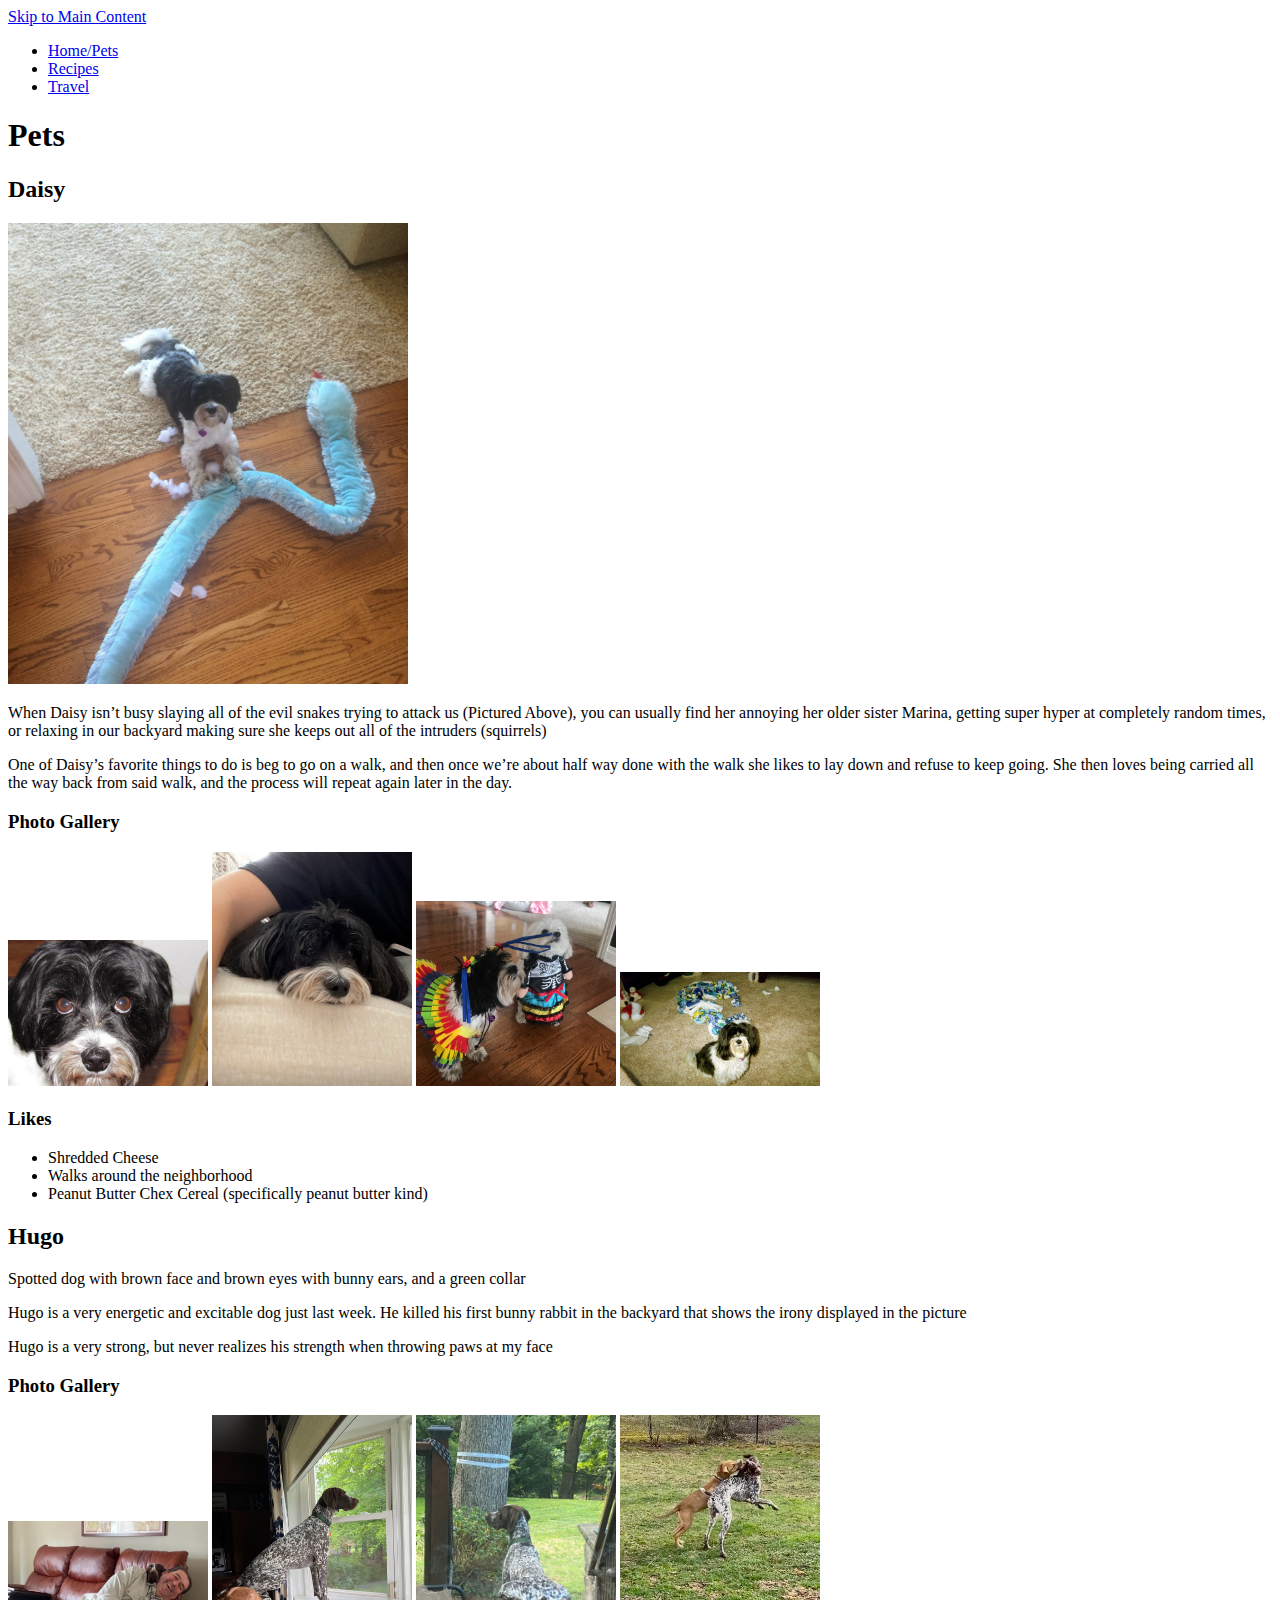
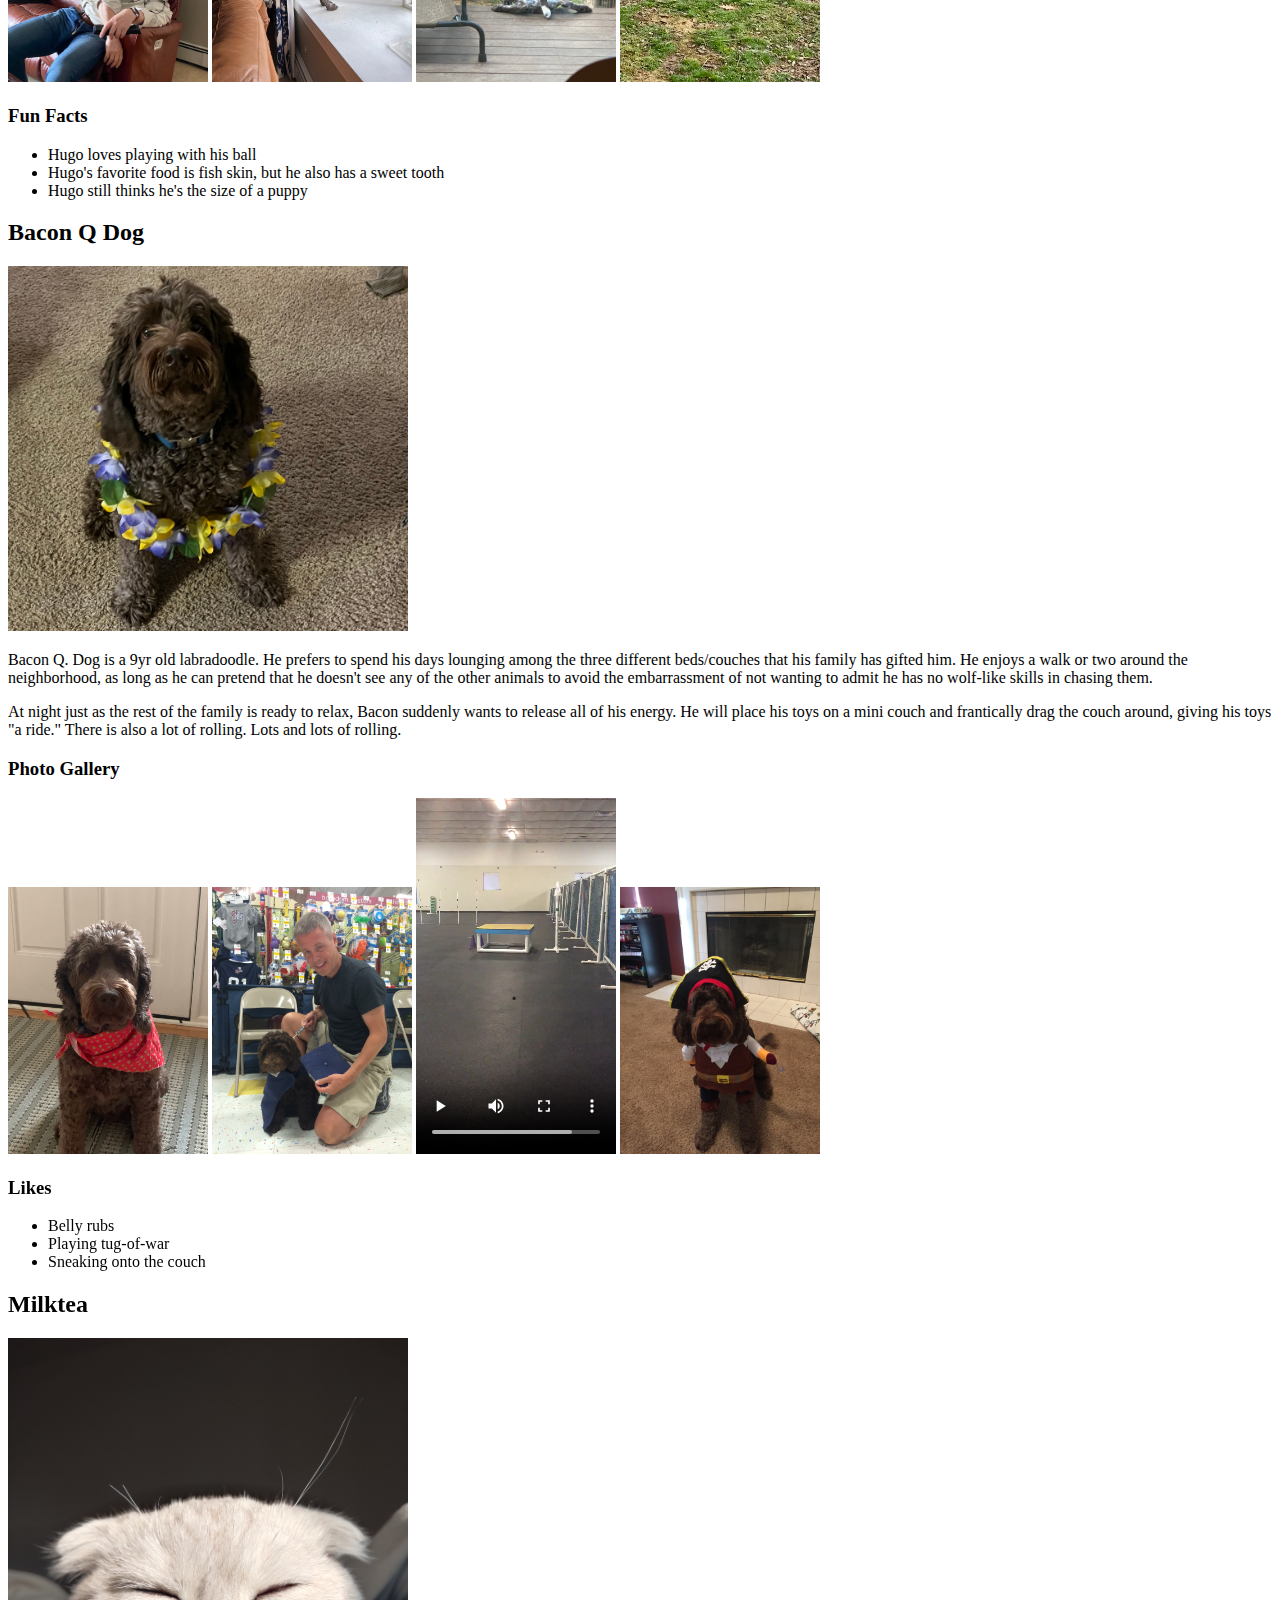
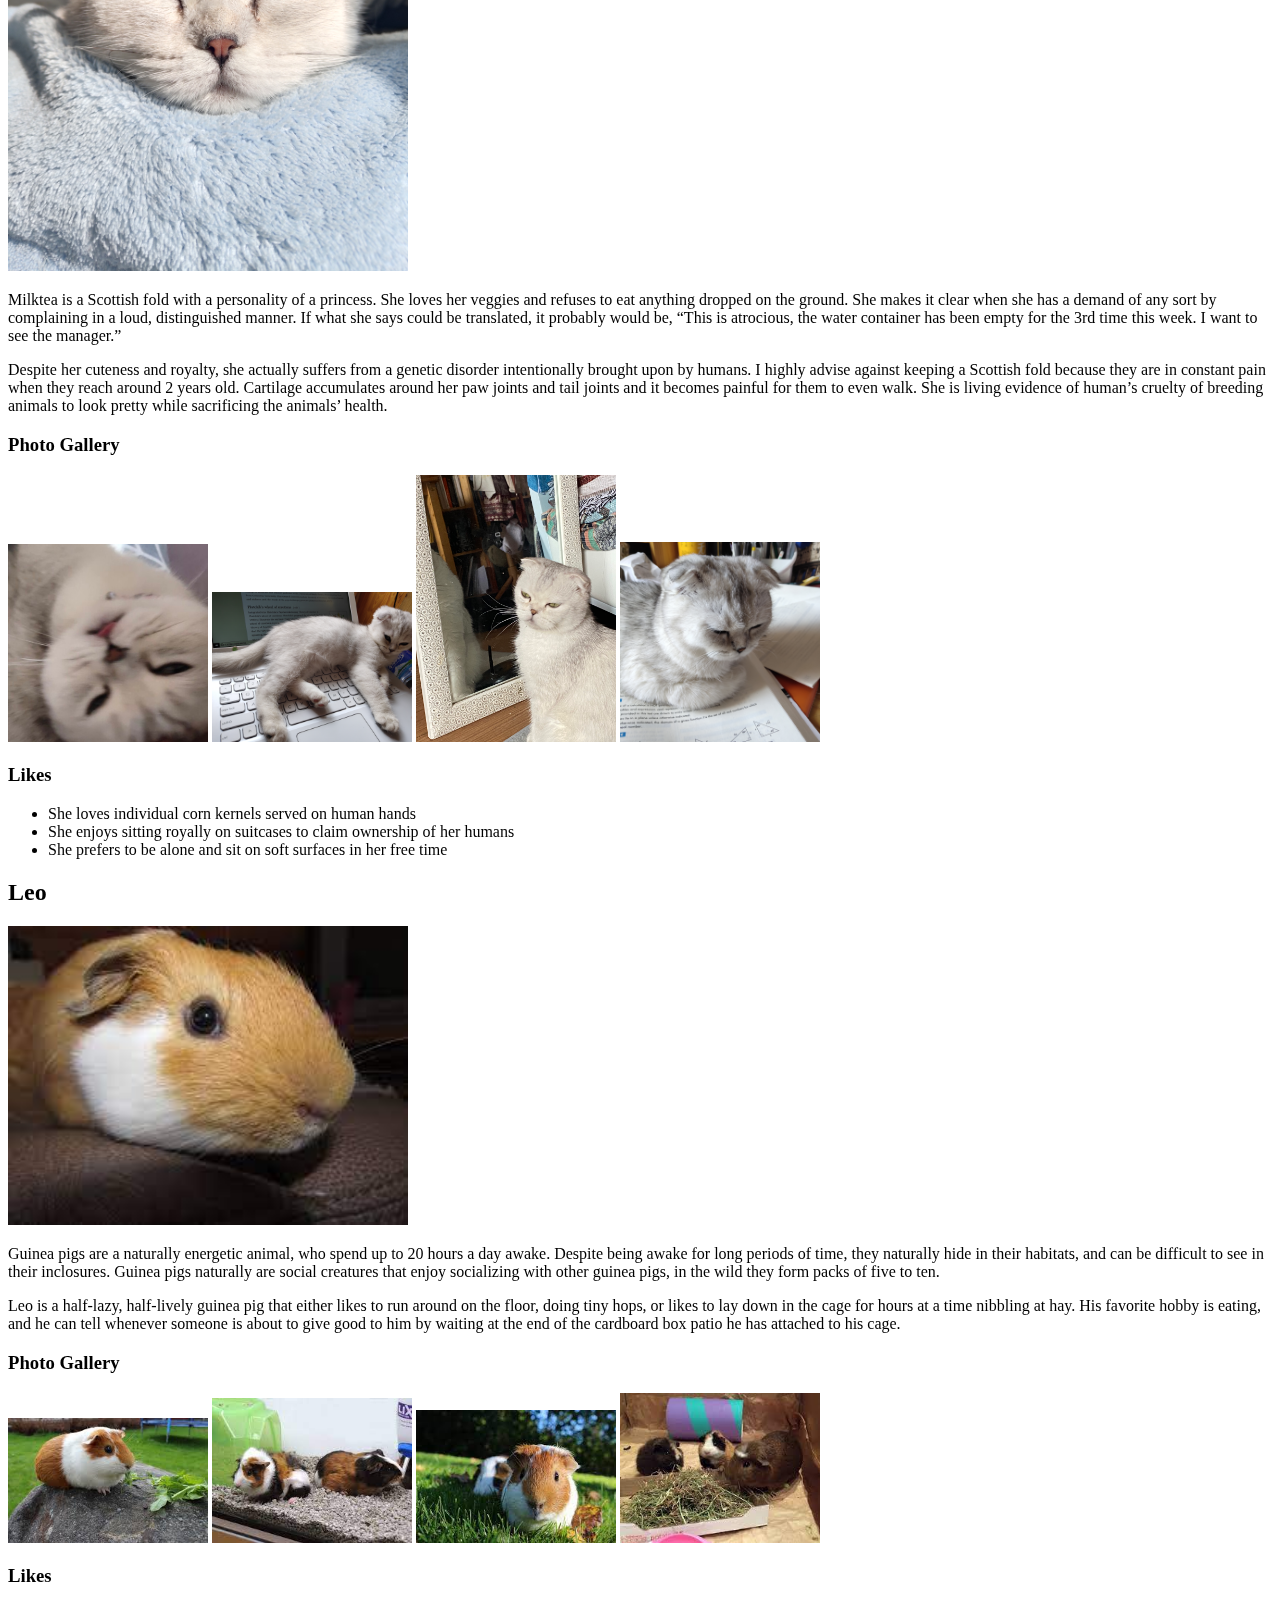
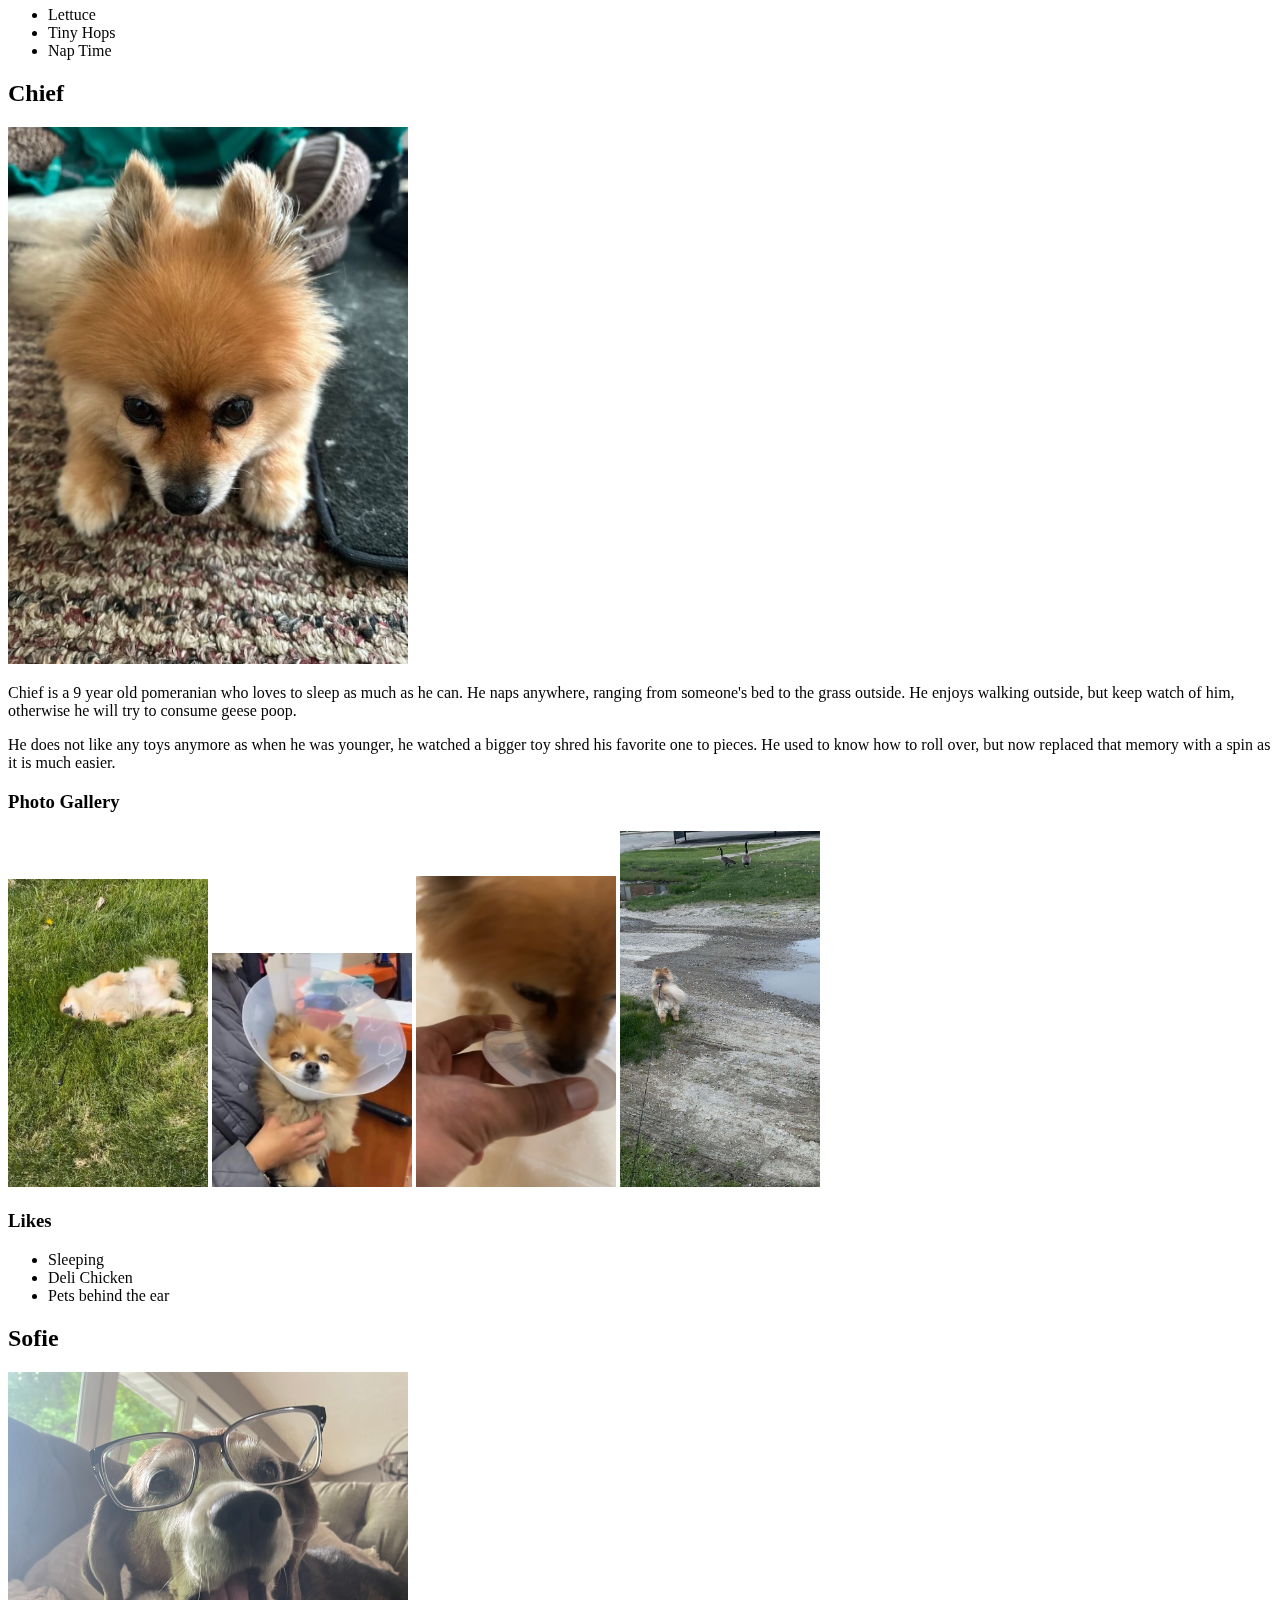
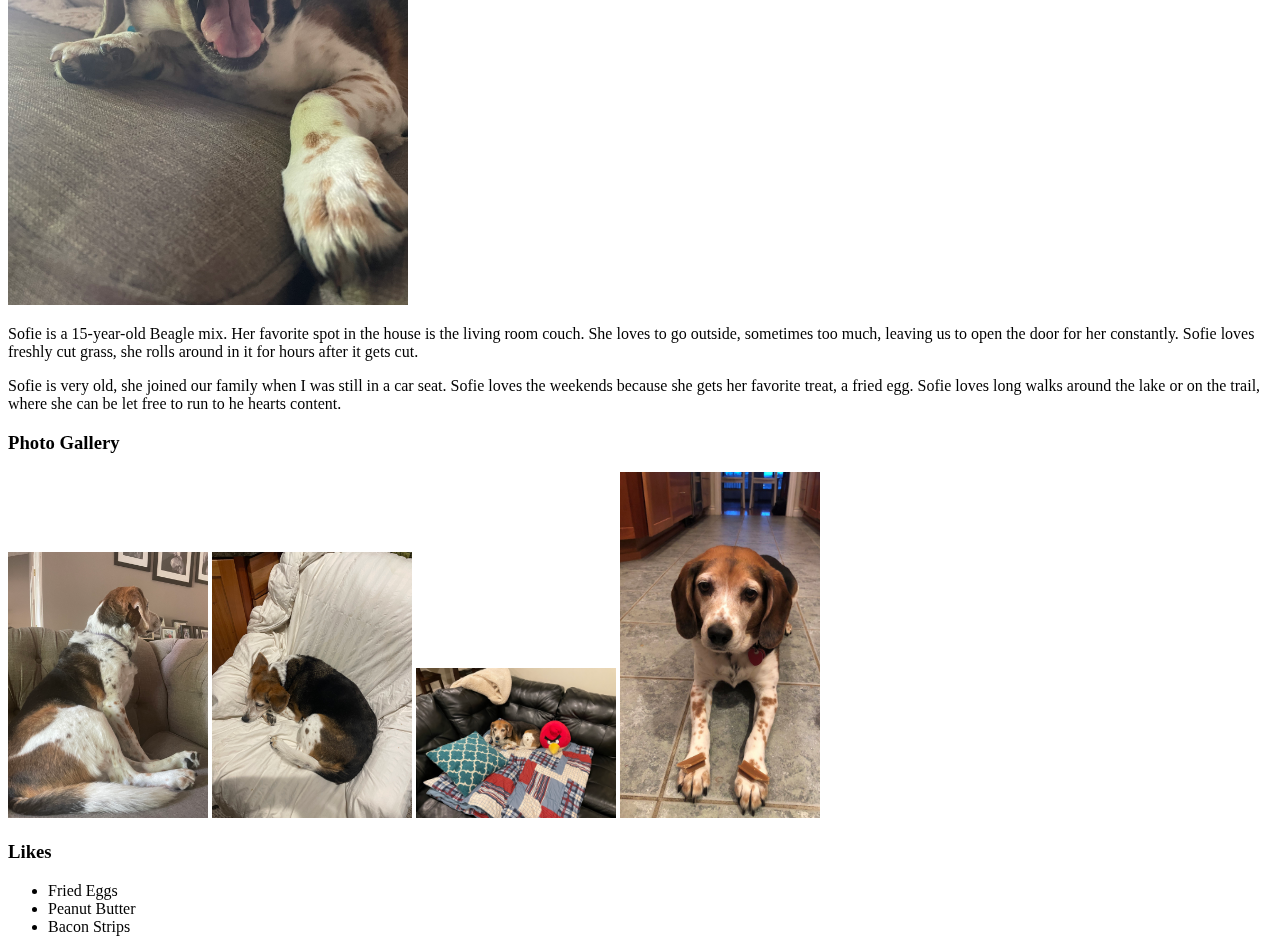
==== index.html @ 4c974146 "Initial commit" ====
<!DOCTYPE html>
<html lang="en">
<head>
    <meta charset="UTF-8">
    <meta name="viewport" content="width=device-width, initial-scale=1.0">
    <title>Document</title>
    <link rel="stylesheet" href="css/reset.css">
    <link rel="stylesheet" href="css/style.css">
</head>
<body>
    <a href = "#main" id = "skip">Skip to Main Content</a>
    <nav>
        <ul id = "links">
            <li><a href = "index.html">Home/Pets</a></li>
            <li><a href = "recipes.html">Recipes</a></li>
            <li><a href = "travel.html">Travel</a></li>
        </ul>
    </nav>
    <header><h1>Pets</h1></header>
    <main id = "main">
        <div>
            <h2>Daisy</h2>
            <img src="images/daisy_defeats_snake.jpg" width="400" alt="Daisy is an 8 year old black and white Morkie (Maltese-Yorkie)">
            <p>When Daisy isn’t busy slaying all of the evil snakes trying to attack us (Pictured Above), you can usually find her annoying her older sister Marina, getting super hyper at completely random times, or relaxing in our backyard making sure she keeps out all of the intruders (squirrels)</p>
            <p>One of Daisy’s favorite things to do is beg to go on a walk, and then once we’re about half way done with the walk she likes to lay down and refuse to keep going. She then loves being carried all the way back from said walk, and the process will repeat again later in the day.</p>
            <h3>Photo Gallery</h3>
            <img src = "images/daisy_closeup.jpg" width = "200" alt="Very close up image of daisy">
            <img src = "images/daisy_tired.jpg" width = "200" alt="Daisy is slumped after a long day of walks">
            <img src = "images/daisy_festive.jpg" width = "200" alt="Daisy in her halloween costume with her sister Marina">
            <img src = "images/daisy_disposable_camera.jpg" width = "200" alt="Picture I took of daisy with one of my disposable cameras">
            <h3>Likes</h3>
            <ul id = "likes">
                <li>Shredded Cheese</li>
                <li>Walks around the neighborhood</li>
                <li>Peanut Butter Chex Cereal (specifically peanut butter kind)</li>
            </ul>
            
            <!-- Luke Brusseau -->

        </div>
        <div>
            
                <h2>Hugo</h2>
    
                    <p>Spotted dog with brown face and brown eyes with bunny ears, and a green collar</p>
                    <p>Hugo is a very energetic and excitable dog just last week. He killed his first bunny rabbit in the backyard that shows the irony displayed in the picture</p>
                    <p>Hugo is a very strong, but never realizes his strength when throwing paws at my face </p>
    
    
    <!-- Seb Roclore and Kevin Maas -->
    
            
            
                <h3>Photo Gallery</h3>
    
                    <img src = "images/hugo_hugging.jpeg" alt = "Hugo sits on top of his dad" width = "200">
                    <img src = "images/hugo_staring.jpeg" alt = "Hugo stares out the window" width = "200">
                    <img src = "images/hugo_surveying.jpeg" alt = "Hugo surveys his domain" width = "200">
                    <img src = "images/hugo_playing.jpeg" alt = "Hugo shows his ferocious teeth while playing" width = "200">
            
            
                <h3>Fun Facts</h3>
                    <ul id = "likes">
                        <li>Hugo loves playing with his ball</li>
                        <li>Hugo's favorite food is fish skin, but he also has a sweet tooth</li>
                        <li>Hugo still thinks he's the size of a puppy</li>
                    </ul>
            
        </div>
        <div>
            <h2>Bacon Q Dog</h2>
            <img src="images/bacon.jpg" width="400" alt="Brown labradoodle wearing colorful lei">
            <p>Bacon Q. Dog is a 9yr old labradoodle.  He prefers to spend his days lounging among the three different beds/couches that his family has gifted him.  He enjoys a walk or two around the neighborhood, as long as he can pretend that he doesn't see any of the other animals to avoid the embarrassment of not wanting to admit he has no wolf-like skills in chasing them.</p>
            <p>At night just as the rest of the family is ready to relax, Bacon suddenly wants to release all of his energy.  He will place his toys on a mini couch and frantically drag the couch around, giving his toys "a ride."  There is also a lot of rolling.  Lots and lots of rolling. </p>
            <h3>Photo Gallery</h3>
            <img src = "images/bacon_bandana.JPG" width = "200" alt="Brown labradoodle wearing an orange bandana">
            <img src = "images/bacon_graduation.JPG" width = "200" alt="Small labradoodle puppy wearing a graduation cap and gown.">
            <video controls="controls" width="200" name="Agility">
                <source src="images/bacon_agility.mov">
              </video>
            <img src = "images/bacon_halloween.JPG" width = "200" alt="Brown labradoodle wearing a pirate costume">
            <h3>Likes</h3>
            <ul id = "likes">
                <li>Belly rubs</li>
                <li>Playing tug-of-war</li>
                <li>Sneaking onto the couch</li>
            </ul>
        </div>
        <div>
            <h2>Milktea</h2>
            <img src="images/Main.JPG" width="400" alt="Milktea taking nap">
            <p>Milktea is a Scottish fold with a personality of a princess. She loves her veggies and refuses to eat anything dropped on the ground. She makes it clear when she has a demand of any sort by complaining in a loud, distinguished manner. If what she says could be translated, it probably would be, “This is atrocious, the water container has been empty for the 3rd time this week. I want to see the manager.”
            </p>
            <p>Despite her cuteness and royalty, she actually suffers from a genetic disorder intentionally brought upon by humans. I highly advise against keeping a Scottish fold because they are in constant pain when they reach around 2 years old. Cartilage accumulates around her paw joints and tail joints and it becomes painful for them to even walk. She is living evidence of human’s cruelty of breeding animals to look pretty while sacrificing the animals’ health.</p>
            <h3>Photo Gallery</h3>
            <img src = "images/Milktea_comfy.jpg" width = "200" alt="Milktea enjoying a good massage">
            <img src = "images/Milktea_laptop.JPG" width = "200" alt="Baby Milktea On Laptop">
            <img src = "images/Milktea_mirror.jpeg" width = "200" alt="Milktea sighing at mirror">
            <img src = "images/Milktea_catbox.JPG" width = "200" alt="Milktea Catbox position">
            <h3>Likes</h3>
            <ul id = "likes">
                <li>She loves individual corn kernels served on human hands</li>
                <li>She enjoys sitting royally on suitcases to claim ownership of her humans</li>
                <li>She prefers to be alone and sit on soft surfaces in her free time</li>
            </ul>
        </div>
        <div>
            <h2>Leo</h2>
            <img src="images/Leo_primary_photo.jpg" width="400" alt="Guinea pig doing his best to smile for the camera">
            <p>Guinea pigs are a naturally energetic animal, who spend up to 20 hours a day awake. Despite being awake for long periods of time, they naturally hide in their habitats, and can be difficult to see in their inclosures.  Guinea pigs naturally are social creatures that enjoy socializing with other guinea pigs, in the wild they form packs of five to ten.</p>
            <p>Leo is a half-lazy, half-lively guinea pig that either likes to run around on the floor, doing tiny hops, or likes to lay down in the cage for hours at a time nibbling at hay. His favorite hobby is eating, and he can tell whenever someone is about to give good to him by waiting at the end of the cardboard box patio he has attached to his cage.
            </p>
            <h3>Photo Gallery</h3>
            <img src = "images/Leo_greens.jpg" width = "200" alt="Leo enjoying leafy greens.">
            <img src = "images/Leo_run.jpg" width = "200" alt="Leo running across his cage as fast as he can.">
            <img src = "images/Leo_smile.jpg" width = "200" alt="Leo smiling for the camera.">
            <img src = "images/Leo_escape.jpg" width = "200" alt="Leo socializing with other guinea pigs as they plan their escape.">
            <h3>Likes</h3>
            <ul id = "likes">
                <li>Lettuce</li>
                <li>Tiny Hops</li>
                <li>Nap Time</li>
            </ul>
        </div>
        <div>
            <h2>Chief</h2>
            <img src="images/chief.jpg" width="400" alt="Pomeranian looking at camera with head bowed">
            <p>Chief is a 9 year old pomeranian who loves to sleep as much as he can. He naps anywhere, ranging from someone's bed to the grass outside. He enjoys walking outside, but keep watch of him, otherwise he will try to consume geese poop.</p>
            <p>He does not like any toys anymore as when he was younger, he watched a bigger toy shred his favorite one to pieces. He used to know how to roll over, but now replaced that memory with a spin as it is much easier.
            </p>
            <h3>Photo Gallery</h3>
            <img src = "images/chief_sleeping.jpg" width = "200" alt="Caramel pomeranian sleeping on his bed">
            <img src = "images/chief_cone.jpg" width = "200" alt="Pomeranian with cone on his head">
            <img src = "images/chief_licking.jpg" width = "200" alt="Pomeranian licking a cap">
            <img src = "images/chief_stare.jpg" width = "200" alt="Pomeranian staring at geese">
            <h3>Likes</h3>
            <ul id = "likes">
                <li>Sleeping</li>
                <li>Deli Chicken</li>
                <li>Pets behind the ear</li>
            </ul>
        </div>
        <div>
            <h2>Sofie</h2>
            <img src="images/sofie1.JPG" width="400" alt="Beagle mix wearing glasses">
            <p>Sofie is a 15-year-old Beagle mix.  Her favorite spot in the house is the living room couch. She loves to go outside, sometimes too much, leaving us to open the door for her constantly. Sofie loves freshly cut grass, she rolls around in it for hours after it gets cut.</p>
            <p>Sofie is very old, she joined our family when I was still in a car seat. Sofie loves the weekends because she gets her favorite treat, a fried egg. Sofie loves long walks around the lake or on the trail, where she can be let free to run to he hearts content.
            </p>
            <h3>Photo Gallery</h3>
            <img src = "images/sofie2.JPG" width = "200" alt="Beagle sitting on favorite couch looking around">
            <img src = "images/sofie3.JPG" width = "200" alt="Beagle laying down on chair">
            <img src = "images/sofie4.JPG" width = "200" alt="Beagle laying next to angry birds pillow">
            <img src = "images/sofie5.JPG" width = "200" alt="Beagle with two treats on paws">
            <h3>Likes</h3>
            <ul id = "likes">
                <li>Fried Eggs</li>
                <li>Peanut Butter</li>
                <li>Bacon Strips</li>
            </ul>
        </div>
    </main>
</body>
</html>
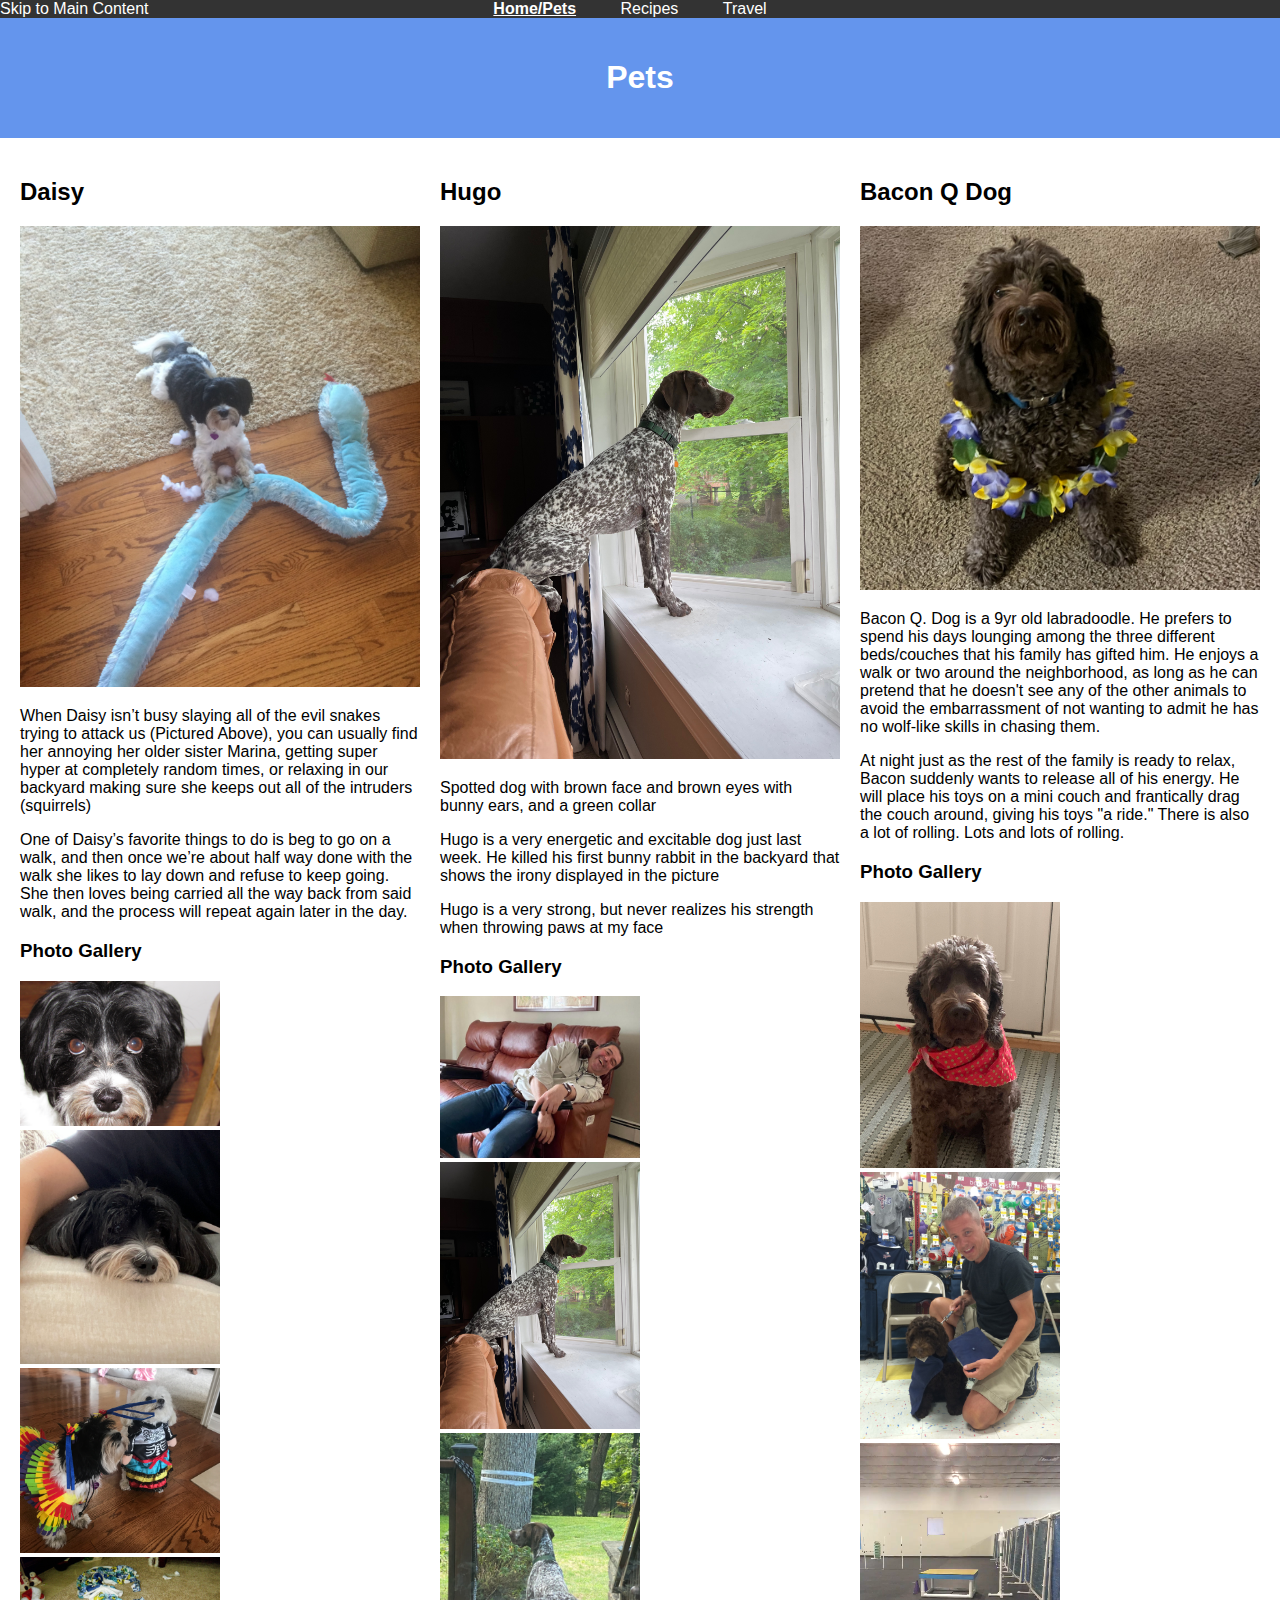
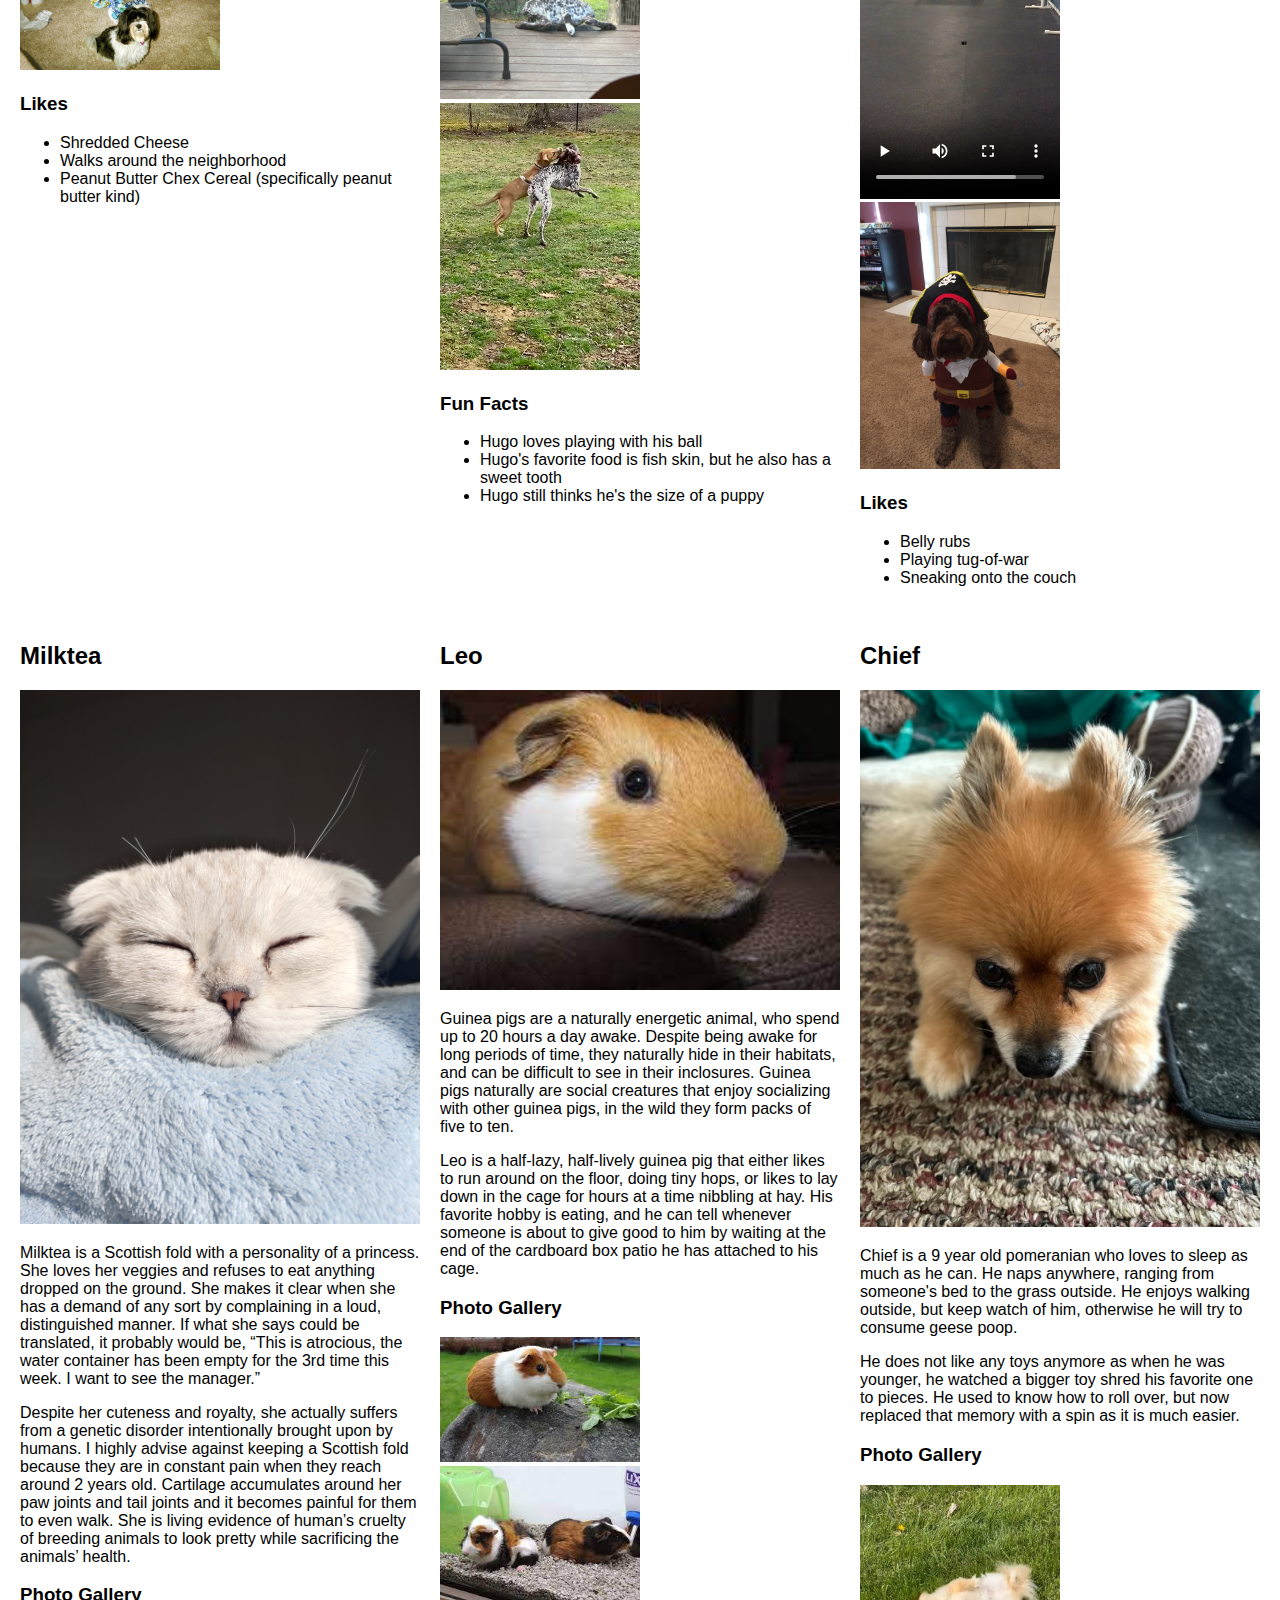
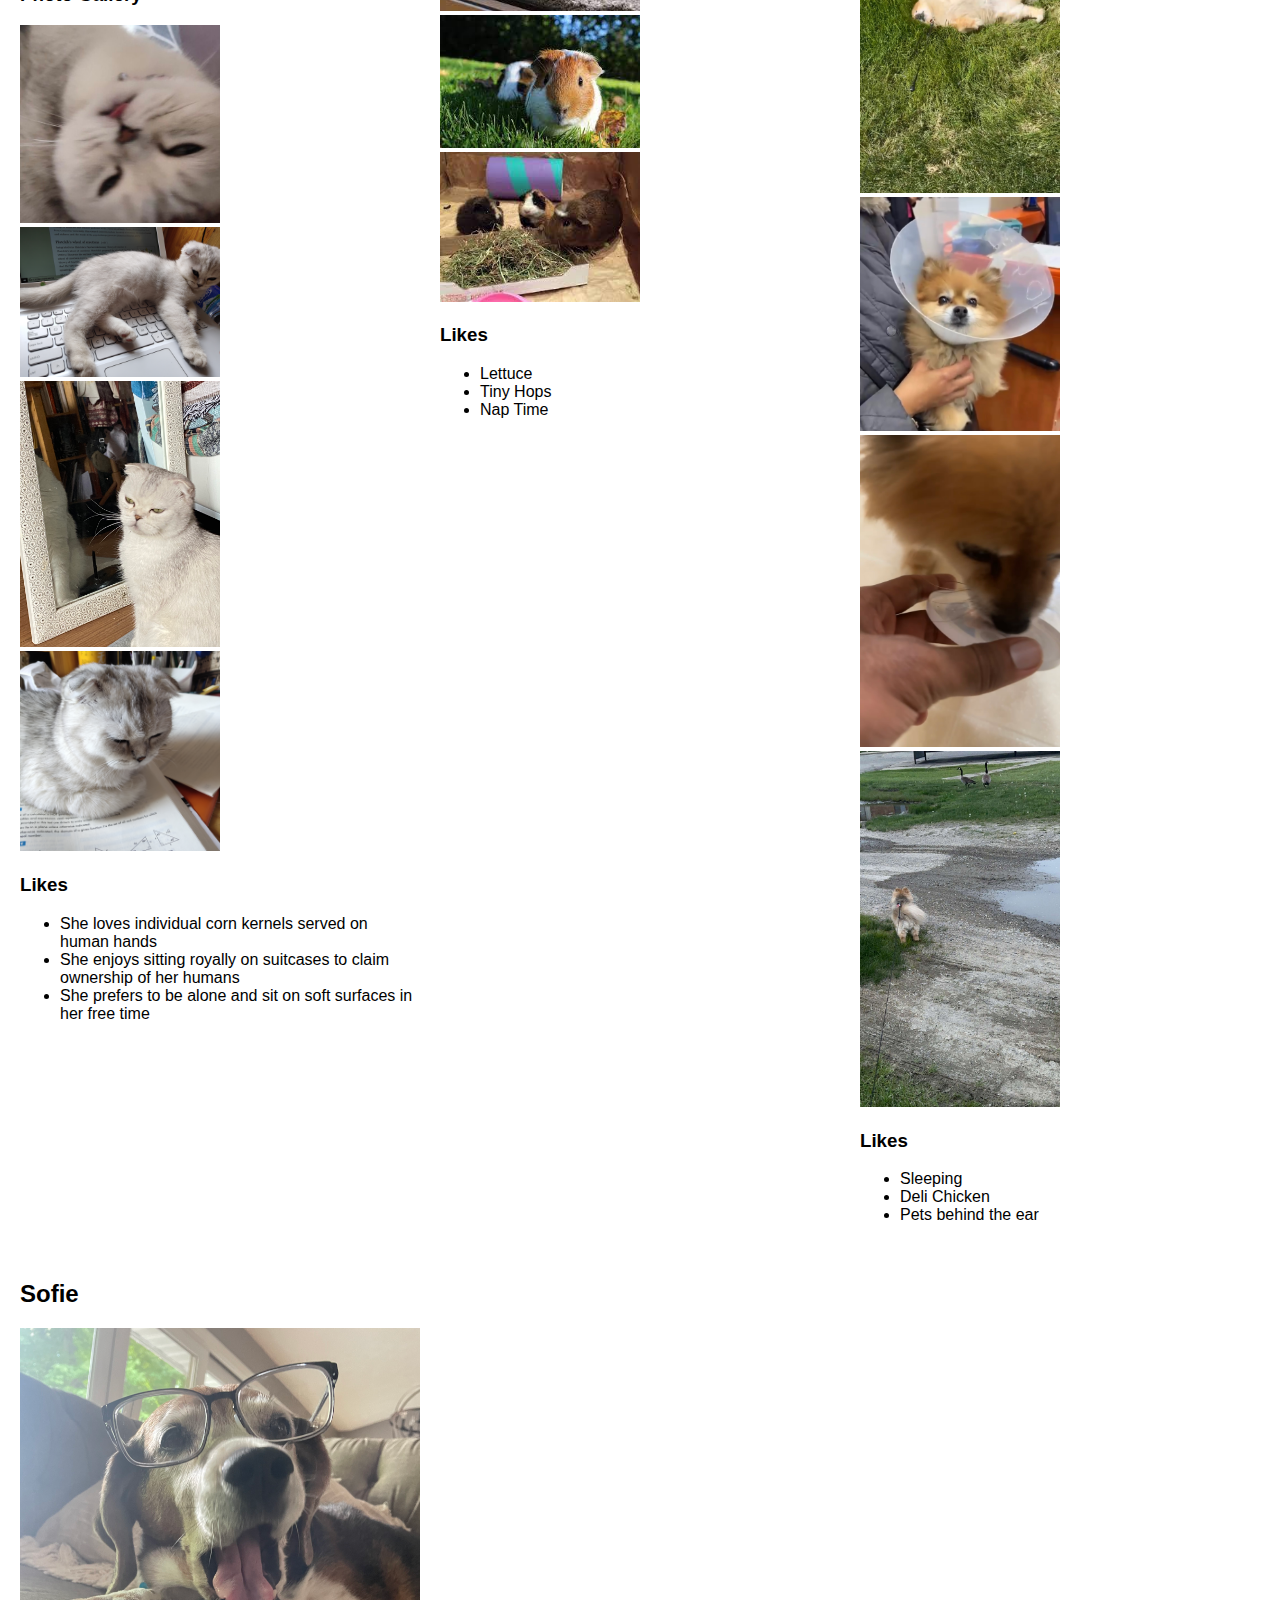
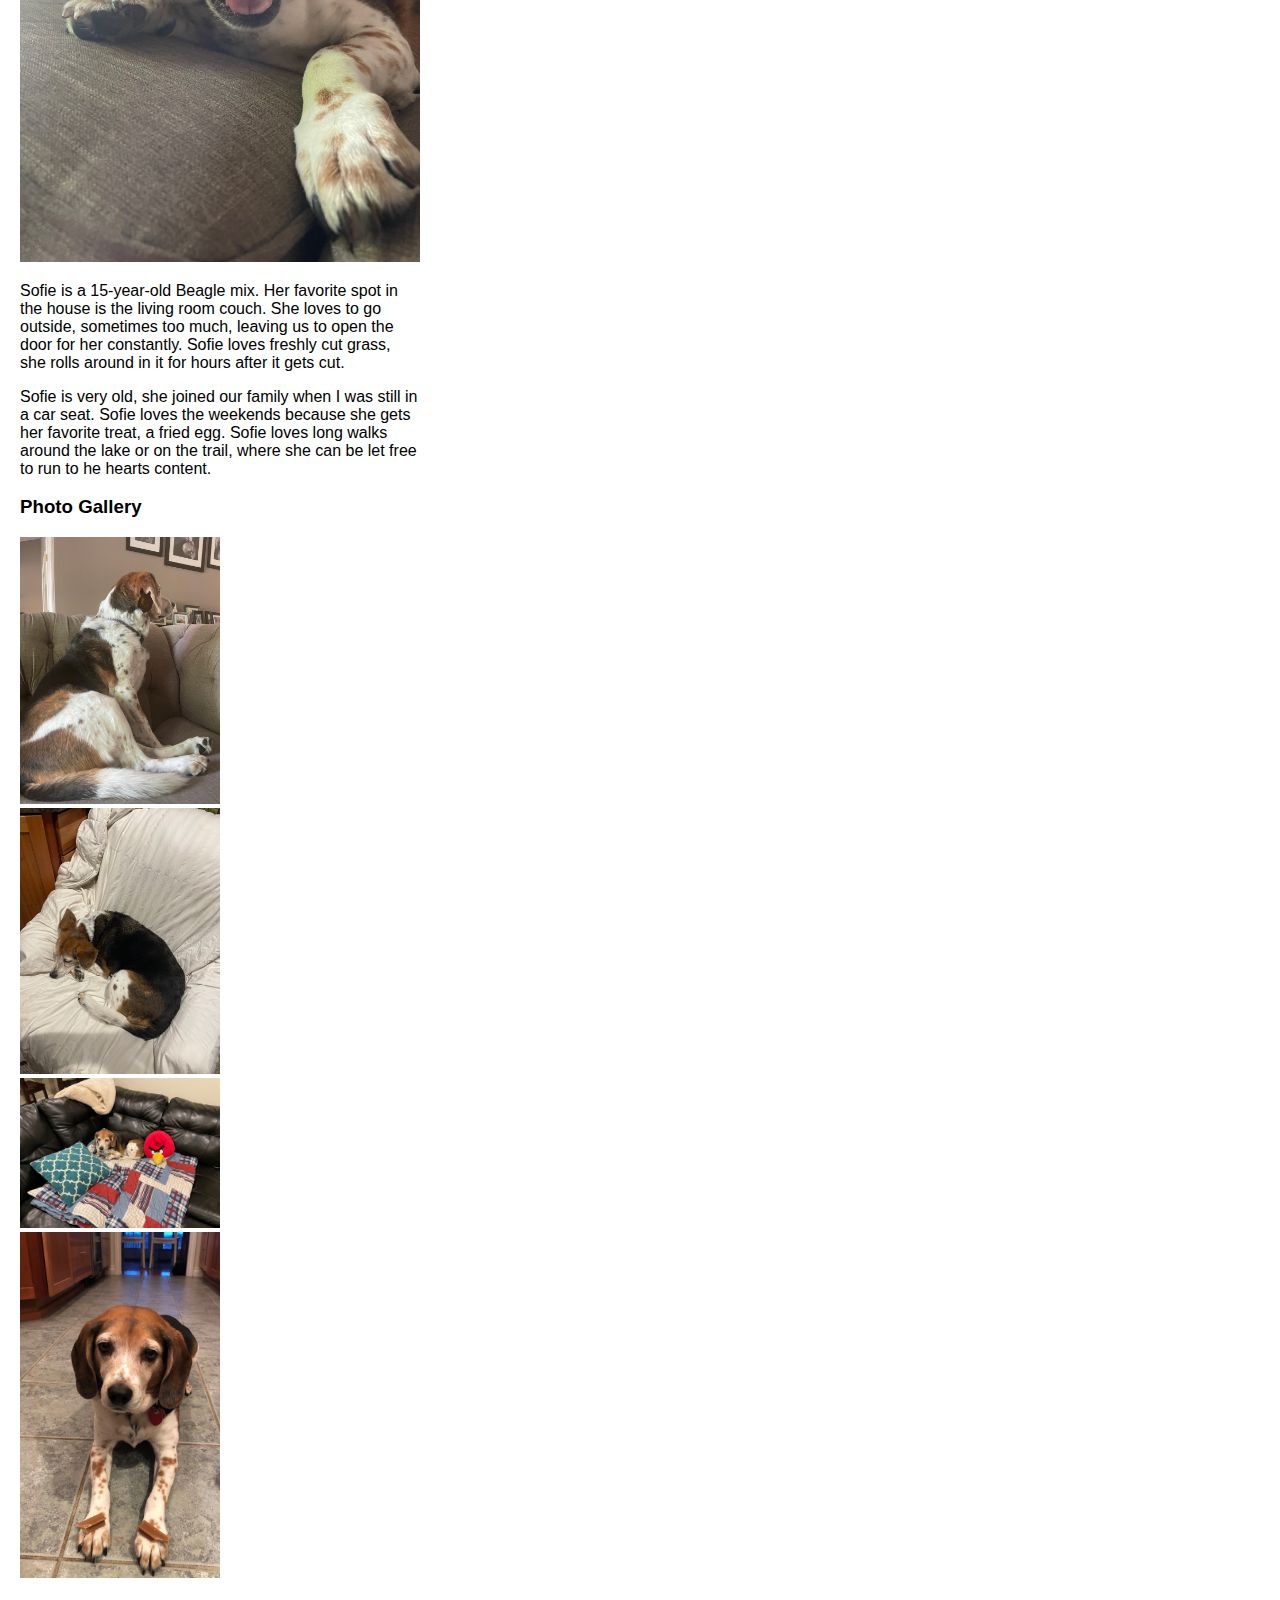
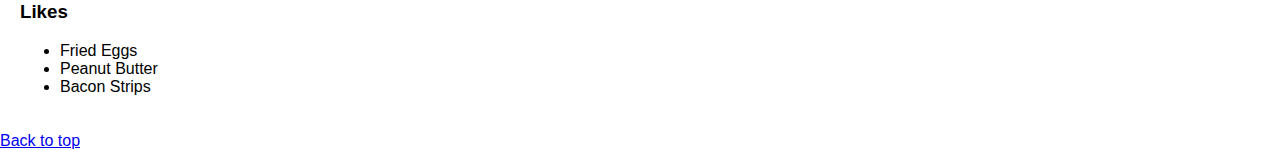
==== commit df1ea41d: "First big set of changes" ====
--- a/index.html
+++ b/index.html
@@ -3,7 +3,7 @@
 <head>
     <meta charset="UTF-8">
     <meta name="viewport" content="width=device-width, initial-scale=1.0">
-    <title>Document</title>
+    <title>Home/Pets</title>
     <link rel="stylesheet" href="css/reset.css">
     <link rel="stylesheet" href="css/style.css">
 </head>
@@ -11,7 +11,7 @@
     <a href = "#main" id = "skip">Skip to Main Content</a>
     <nav>
         <ul id = "links">
-            <li><a href = "index.html">Home/Pets</a></li>
+            <li><a href = "index.html" class = "active">Home/Pets</a></li>
             <li><a href = "recipes.html">Recipes</a></li>
             <li><a href = "travel.html">Travel</a></li>
         </ul>
@@ -41,7 +41,7 @@
         <div>
             
                 <h2>Hugo</h2>
-    
+                <img src="images/hugo_staring.jpeg" width="400" alt="Hugo stares out the window">
                     <p>Spotted dog with brown face and brown eyes with bunny ears, and a green collar</p>
                     <p>Hugo is a very energetic and excitable dog just last week. He killed his first bunny rabbit in the backyard that shows the irony displayed in the picture</p>
                     <p>Hugo is a very strong, but never realizes his strength when throwing paws at my face </p>
@@ -159,5 +159,11 @@
             </ul>
         </div>
     </main>
+    <div id="scroll-to-top">
+        <a href="#main" id = "skipup">
+          Back to top
+        </a>
+    </div>
 </body>
 </html>
+
--- a/css/style.css
+++ b/css/style.css
@@ -0,0 +1,122 @@
+
+body {
+    font-family: Arial, sans-serif;
+    font-size: 16px;
+    margin: 0;
+    padding: 0;
+  }
+  
+  /* Navigation Bar */
+  nav {
+    background-color: #333;
+    color: #fff;
+    text-align: center;
+  }
+  
+  nav ul {
+    list-style-type: none;
+    margin: 0;
+    padding: 0;
+  }
+  
+  nav ul li {
+    display: inline;
+    margin-right: 20px;
+  }
+  
+  nav a {
+    text-decoration: none;
+    color: #fff;
+  }
+  
+  nav a:hover {
+    text-decoration: underline;
+  }
+  
+  /* Header Styles */
+  header {
+    background-color: #6495ED;
+    color: #fff;
+    text-align: center;
+    padding: 20px;
+  }
+  
+  /* Main Content Styles */
+  main {
+    display: grid;
+    grid-template-columns: repeat(auto-fit, minmax(300px, 1fr));
+    gap: 20px;
+    padding: 20px;
+  }
+  
+  /* Skip to Main Content Link */
+  #skip {
+    position: absolute;
+    top: 0;
+    left: 0;
+    background-color: #333;
+    color: #fff;
+    text-decoration: none;
+  }
+  
+  /* Navigation Highlight */
+  #links li a {
+    padding: 10px;
+  }
+  
+  #links li a:hover {
+    background-color: #6495ED;
+    color: #fff;
+  }
+  #links li a.active {
+    text-decoration: underline;
+    font-weight: bold;
+}
+  
+  /* Mobile Devices */
+  @media (max-width: 768px) {
+    main {
+      display: block; 
+      text-align: center;
+    }
+    #skip {
+      display: none;
+    }
+    div {
+      margin: 20px auto; 
+      width: 90%;
+      border-bottom: 1px solid black;
+      padding-bottom: 20px; 
+    }
+  
+    h2 {
+      font-size: 1.5rem;
+    }
+    
+    img {
+      max-width: 100%; 
+    }
+  
+    p {
+      text-align: left; 
+      margin: 10px 0; 
+    }
+  
+    h3 {
+      font-size: 1.3rem;
+    }
+  
+    ul {
+      list-style-type: none; 
+      padding: 0;
+    }
+  
+    li {
+      margin: 5px 0; 
+    }
+    nav{
+      font-size: 1.5rem;
+    }
+    
+  }
+  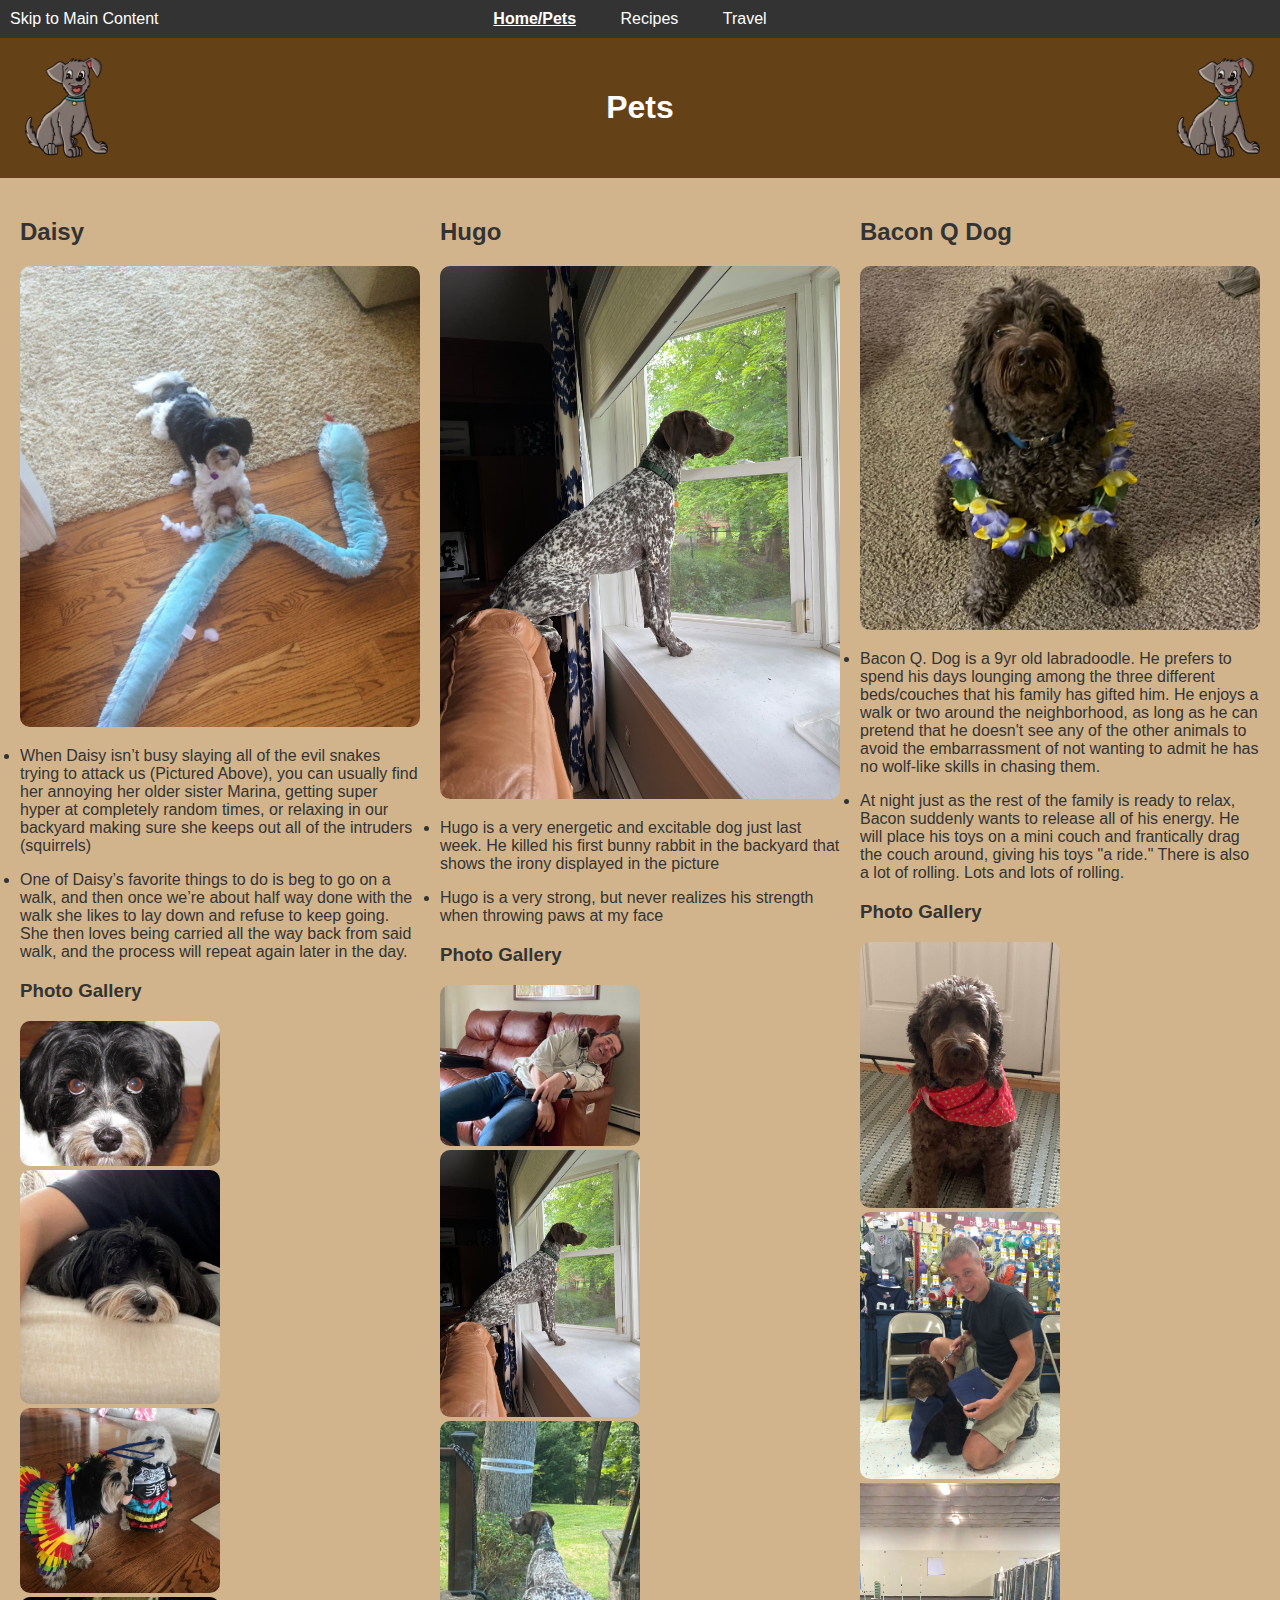
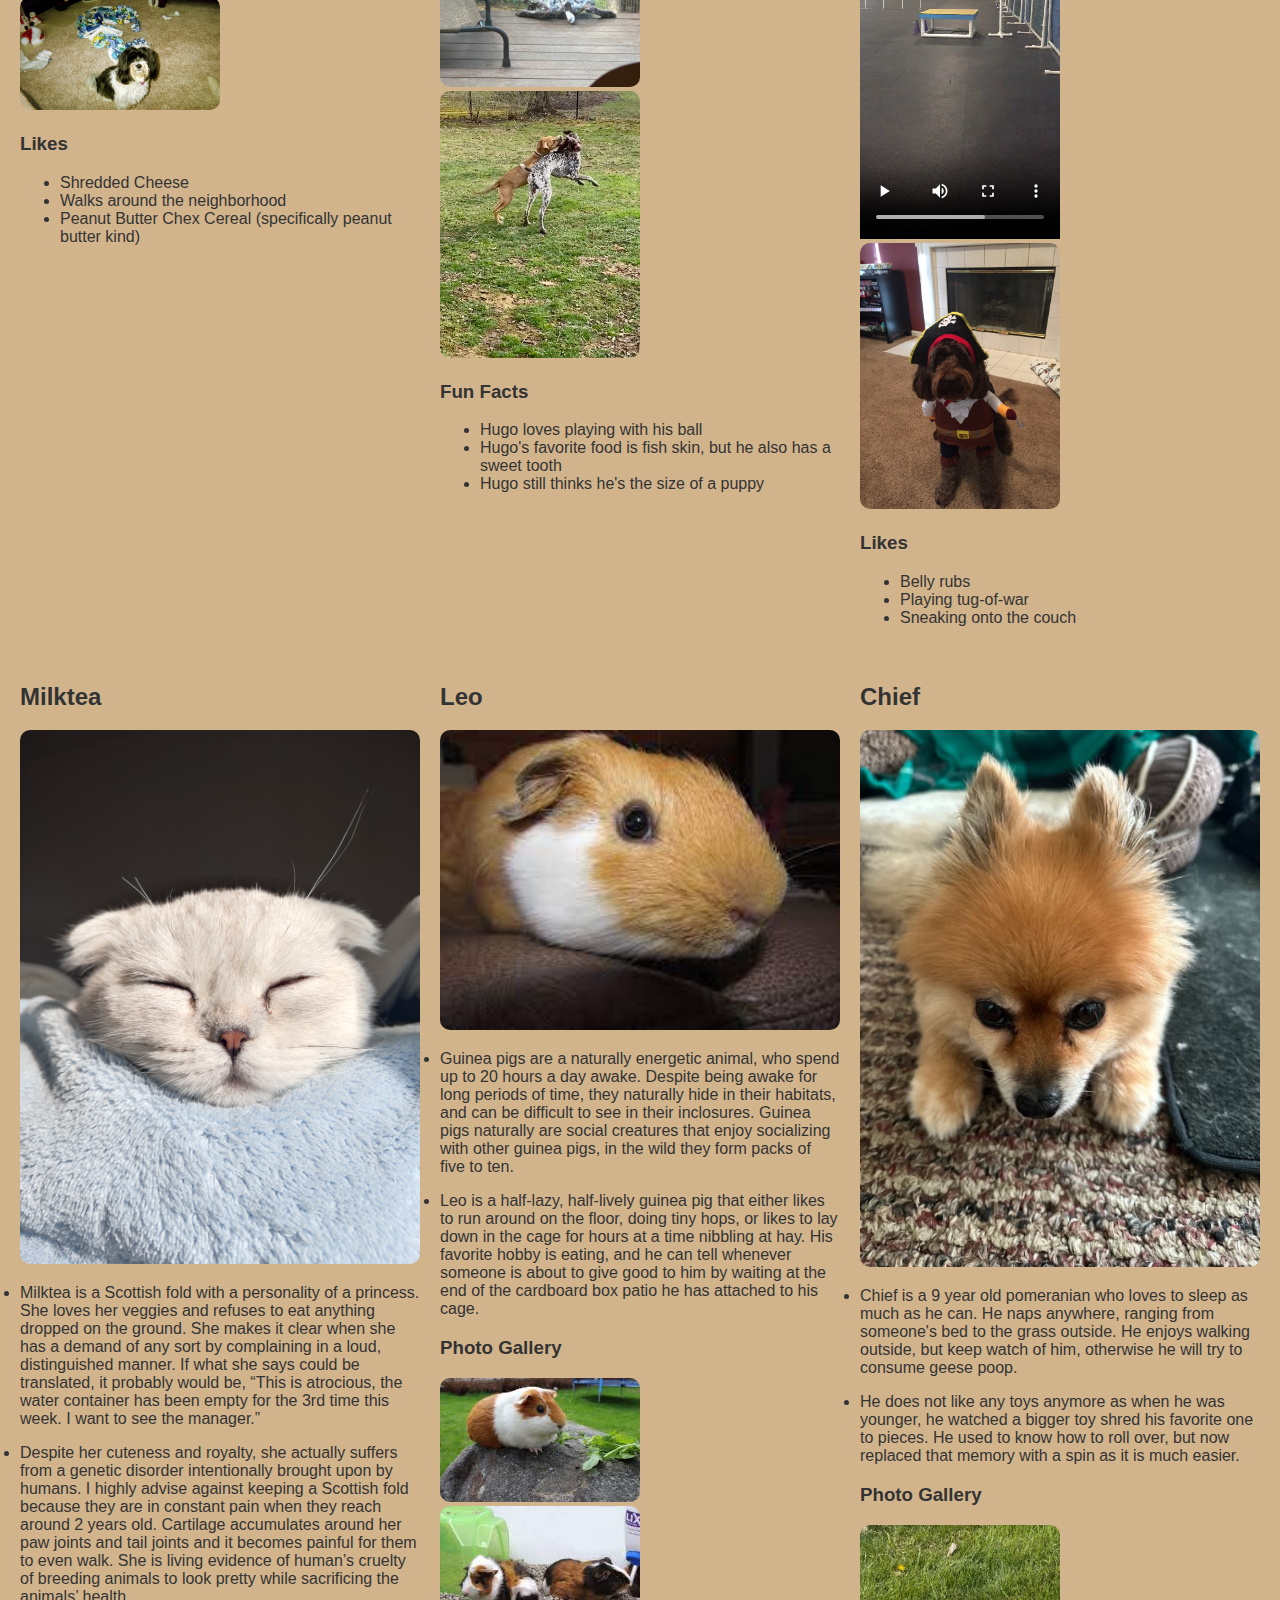
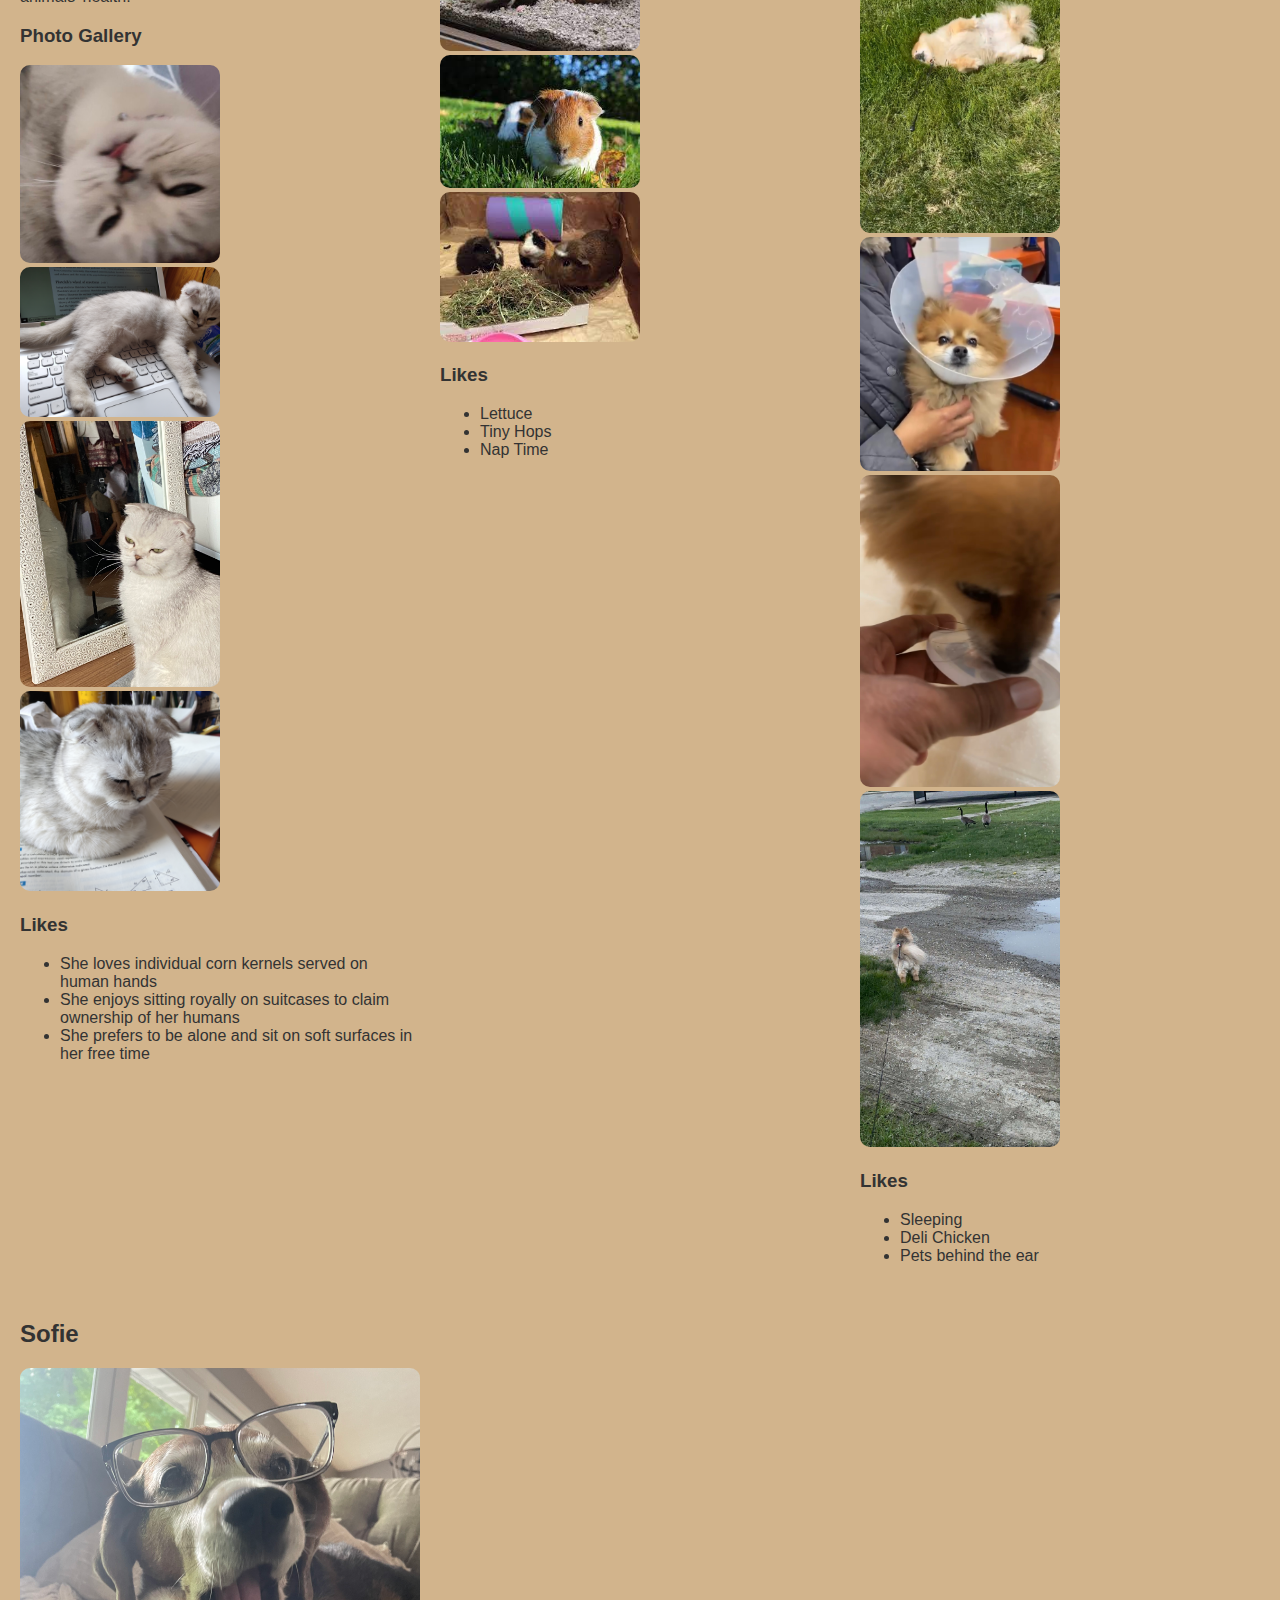
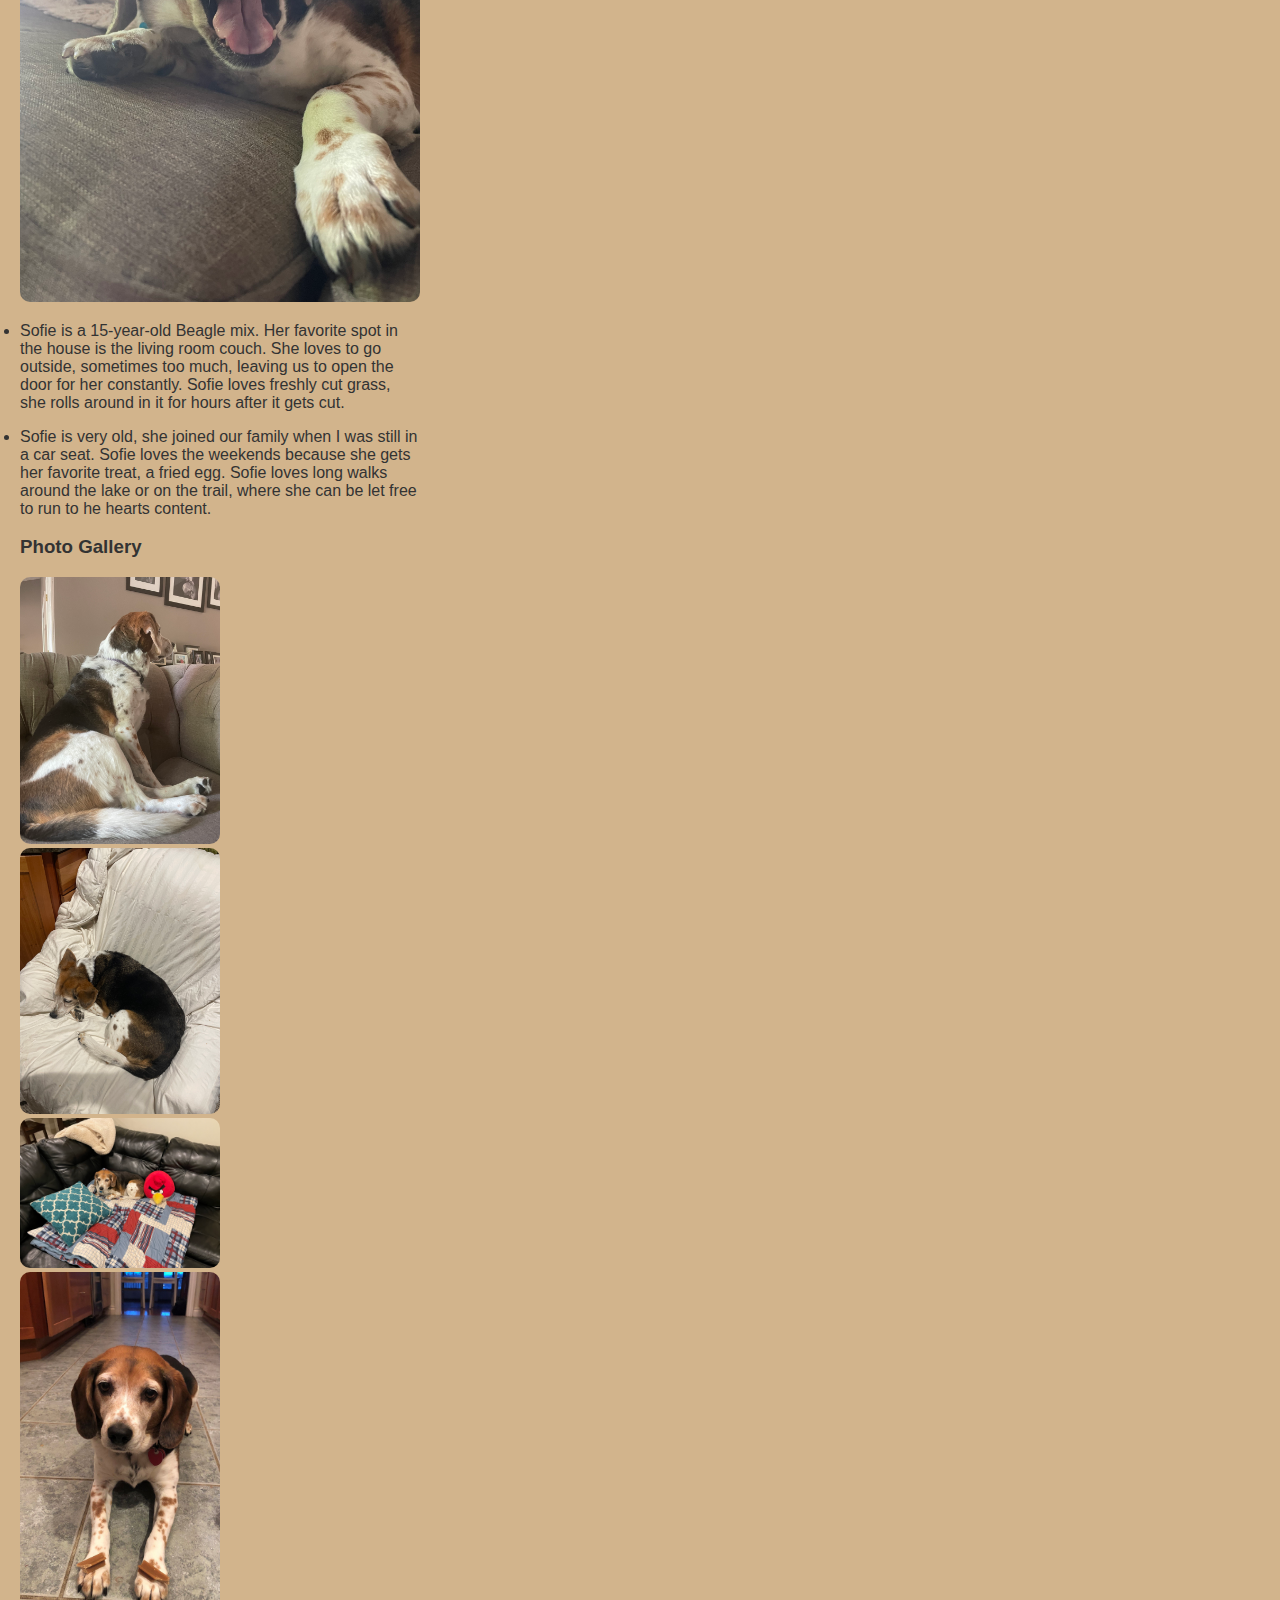
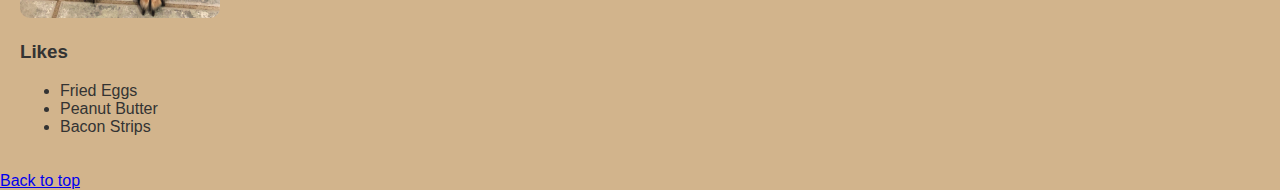
==== commit 8c64613d: "mobile view complete" ====
--- a/index.html
+++ b/index.html
@@ -16,13 +16,20 @@
             <li><a href = "travel.html">Travel</a></li>
         </ul>
     </nav>
-    <header><h1>Pets</h1></header>
+    <header>
+        <img src="images/dog.gif" class="header-image left-image gif" alt="Dog Image on the Left">
+        <h1>Pets</h1>
+        <img src="images/dog.gif" class="header-image right-image gif" alt="Dog Image on the right">
+    </header>
     <main id = "main">
         <div>
             <h2>Daisy</h2>
-            <img src="images/daisy_defeats_snake.jpg" width="400" alt="Daisy is an 8 year old black and white Morkie (Maltese-Yorkie)">
-            <p>When Daisy isn’t busy slaying all of the evil snakes trying to attack us (Pictured Above), you can usually find her annoying her older sister Marina, getting super hyper at completely random times, or relaxing in our backyard making sure she keeps out all of the intruders (squirrels)</p>
+            <img src="images/daisy_defeats_snake.jpg" width="400" id = "mainpic"alt="Daisy is an 8 year old black and white Morkie (Maltese-Yorkie)">
+            <div class = "ps">
+                <p>When Daisy isn’t busy slaying all of the evil snakes trying to attack us (Pictured Above), you can usually find her annoying her older sister Marina, getting super hyper at completely random times, or relaxing in our backyard making sure she keeps out all of the intruders (squirrels)</p>
             <p>One of Daisy’s favorite things to do is beg to go on a walk, and then once we’re about half way done with the walk she likes to lay down and refuse to keep going. She then loves being carried all the way back from said walk, and the process will repeat again later in the day.</p>
+            </div>
+            
             <h3>Photo Gallery</h3>
             <img src = "images/daisy_closeup.jpg" width = "200" alt="Very close up image of daisy">
             <img src = "images/daisy_tired.jpg" width = "200" alt="Daisy is slumped after a long day of walks">
@@ -41,11 +48,11 @@
         <div>
             
                 <h2>Hugo</h2>
-                <img src="images/hugo_staring.jpeg" width="400" alt="Hugo stares out the window">
-                    <p>Spotted dog with brown face and brown eyes with bunny ears, and a green collar</p>
+                <img src="images/hugo_staring.jpeg" width="400" id = "mainpic" alt="Spotted dog with brown face and brown eyes with bunny ears, and a green collar">
+                <div class = "ps">
                     <p>Hugo is a very energetic and excitable dog just last week. He killed his first bunny rabbit in the backyard that shows the irony displayed in the picture</p>
                     <p>Hugo is a very strong, but never realizes his strength when throwing paws at my face </p>
-    
+                </div>
     
     <!-- Seb Roclore and Kevin Maas -->
     
@@ -69,9 +76,11 @@
         </div>
         <div>
             <h2>Bacon Q Dog</h2>
-            <img src="images/bacon.jpg" width="400" alt="Brown labradoodle wearing colorful lei">
+            <img src="images/bacon.jpg" width="400" id = "mainpic" alt="Brown labradoodle wearing colorful lei">
+            <div class = "ps">
             <p>Bacon Q. Dog is a 9yr old labradoodle.  He prefers to spend his days lounging among the three different beds/couches that his family has gifted him.  He enjoys a walk or two around the neighborhood, as long as he can pretend that he doesn't see any of the other animals to avoid the embarrassment of not wanting to admit he has no wolf-like skills in chasing them.</p>
             <p>At night just as the rest of the family is ready to relax, Bacon suddenly wants to release all of his energy.  He will place his toys on a mini couch and frantically drag the couch around, giving his toys "a ride."  There is also a lot of rolling.  Lots and lots of rolling. </p>
+            </div>
             <h3>Photo Gallery</h3>
             <img src = "images/bacon_bandana.JPG" width = "200" alt="Brown labradoodle wearing an orange bandana">
             <img src = "images/bacon_graduation.JPG" width = "200" alt="Small labradoodle puppy wearing a graduation cap and gown.">
@@ -88,10 +97,12 @@
         </div>
         <div>
             <h2>Milktea</h2>
-            <img src="images/Main.JPG" width="400" alt="Milktea taking nap">
+            <img src="images/Main.JPG" width="400" id = "mainpic" alt="Milktea taking nap">
+            <div class = "ps">
             <p>Milktea is a Scottish fold with a personality of a princess. She loves her veggies and refuses to eat anything dropped on the ground. She makes it clear when she has a demand of any sort by complaining in a loud, distinguished manner. If what she says could be translated, it probably would be, “This is atrocious, the water container has been empty for the 3rd time this week. I want to see the manager.”
             </p>
             <p>Despite her cuteness and royalty, she actually suffers from a genetic disorder intentionally brought upon by humans. I highly advise against keeping a Scottish fold because they are in constant pain when they reach around 2 years old. Cartilage accumulates around her paw joints and tail joints and it becomes painful for them to even walk. She is living evidence of human’s cruelty of breeding animals to look pretty while sacrificing the animals’ health.</p>
+            </div>
             <h3>Photo Gallery</h3>
             <img src = "images/Milktea_comfy.jpg" width = "200" alt="Milktea enjoying a good massage">
             <img src = "images/Milktea_laptop.JPG" width = "200" alt="Baby Milktea On Laptop">
@@ -106,10 +117,12 @@
         </div>
         <div>
             <h2>Leo</h2>
-            <img src="images/Leo_primary_photo.jpg" width="400" alt="Guinea pig doing his best to smile for the camera">
+            <img src="images/Leo_primary_photo.jpg" width="400" id = "mainpic" alt="Guinea pig doing his best to smile for the camera">
+            <div class = "ps">
             <p>Guinea pigs are a naturally energetic animal, who spend up to 20 hours a day awake. Despite being awake for long periods of time, they naturally hide in their habitats, and can be difficult to see in their inclosures.  Guinea pigs naturally are social creatures that enjoy socializing with other guinea pigs, in the wild they form packs of five to ten.</p>
             <p>Leo is a half-lazy, half-lively guinea pig that either likes to run around on the floor, doing tiny hops, or likes to lay down in the cage for hours at a time nibbling at hay. His favorite hobby is eating, and he can tell whenever someone is about to give good to him by waiting at the end of the cardboard box patio he has attached to his cage.
             </p>
+            </div>
             <h3>Photo Gallery</h3>
             <img src = "images/Leo_greens.jpg" width = "200" alt="Leo enjoying leafy greens.">
             <img src = "images/Leo_run.jpg" width = "200" alt="Leo running across his cage as fast as he can.">
@@ -124,10 +137,12 @@
         </div>
         <div>
             <h2>Chief</h2>
-            <img src="images/chief.jpg" width="400" alt="Pomeranian looking at camera with head bowed">
+            <img src="images/chief.jpg" width="400" id = "mainpic" alt="Pomeranian looking at camera with head bowed">
+            <div class = "ps">
             <p>Chief is a 9 year old pomeranian who loves to sleep as much as he can. He naps anywhere, ranging from someone's bed to the grass outside. He enjoys walking outside, but keep watch of him, otherwise he will try to consume geese poop.</p>
             <p>He does not like any toys anymore as when he was younger, he watched a bigger toy shred his favorite one to pieces. He used to know how to roll over, but now replaced that memory with a spin as it is much easier.
             </p>
+            </div>
             <h3>Photo Gallery</h3>
             <img src = "images/chief_sleeping.jpg" width = "200" alt="Caramel pomeranian sleeping on his bed">
             <img src = "images/chief_cone.jpg" width = "200" alt="Pomeranian with cone on his head">
@@ -142,10 +157,12 @@
         </div>
         <div>
             <h2>Sofie</h2>
-            <img src="images/sofie1.JPG" width="400" alt="Beagle mix wearing glasses">
+            <img src="images/sofie1.JPG" width="400" id = "mainpic" alt="Beagle mix wearing glasses">
+            <div class = "ps">
             <p>Sofie is a 15-year-old Beagle mix.  Her favorite spot in the house is the living room couch. She loves to go outside, sometimes too much, leaving us to open the door for her constantly. Sofie loves freshly cut grass, she rolls around in it for hours after it gets cut.</p>
             <p>Sofie is very old, she joined our family when I was still in a car seat. Sofie loves the weekends because she gets her favorite treat, a fried egg. Sofie loves long walks around the lake or on the trail, where she can be let free to run to he hearts content.
             </p>
+            </div>
             <h3>Photo Gallery</h3>
             <img src = "images/sofie2.JPG" width = "200" alt="Beagle sitting on favorite couch looking around">
             <img src = "images/sofie3.JPG" width = "200" alt="Beagle laying down on chair">
--- a/css/style.css
+++ b/css/style.css
@@ -1,16 +1,18 @@
 
 body {
-    font-family: Arial, sans-serif;
+    font-family: "Marker Felt", sans-serif;
     font-size: 16px;
     margin: 0;
     padding: 0;
+    color: #333;
+    background-color: tan;
   }
-  
   /* Navigation Bar */
   nav {
     background-color: #333;
     color: #fff;
     text-align: center;
+    padding: 10px 0;
   }
   
   nav ul {
@@ -27,6 +29,7 @@
   nav a {
     text-decoration: none;
     color: #fff;
+    padding: 10px;
   }
   
   nav a:hover {
@@ -35,10 +38,14 @@
   
   /* Header Styles */
   header {
-    background-color: #6495ED;
+    display: flex;
+    align-items: center;
+    justify-content: space-between;
+    background-color: #644117;
     color: #fff;
     text-align: center;
     padding: 20px;
+    
   }
   
   /* Main Content Styles */
@@ -57,6 +64,8 @@
     background-color: #333;
     color: #fff;
     text-decoration: none;
+    padding: 10px 10px;
+    text-align: center;
   }
   
   /* Navigation Highlight */
@@ -65,18 +74,36 @@
   }
   
   #links li a:hover {
-    background-color: #6495ED;
+    background-color: #644117;
+    transition: background-color 0.5s ease;
     color: #fff;
   }
   #links li a.active {
     text-decoration: underline;
     font-weight: bold;
 }
-  
+.header-image {
+  max-height: 100px; /* Adjust the height as needed */
+}
+
+.left-image {
+  margin-right: 20px;
+}
+
+.right-image {
+  margin-left: 20px;
+}
+img {
+  border-radius: 10px;
+}
+p{
+  display: list-item;
+}
+
   /* Mobile Devices */
   @media (max-width: 768px) {
     main {
-      display: block; 
+      grid-template-columns: repeat(auto-fit, minmax(300px, 768px));
       text-align: center;
     }
     #skip {
@@ -97,9 +124,10 @@
       max-width: 100%; 
     }
   
-    p {
-      text-align: left; 
-      margin: 10px 0; 
+    .ps {
+      display: grid;
+      grid-template-columns: 1fr 1fr;
+      gap: 20px;
     }
   
     h3 {
@@ -119,4 +147,24 @@
     }
     
   }
+  h2{
+    transition: transform 1s ease;
+  }
+  h2:hover{
+    transform: scale(1.2);
+  }
+  
+  
+  /* Apply a slight backdrop to all images */
+  
+
+  @media (prefers-reduced-motion) {
+    #links li a:hover {
+      background-color: #644117;
+      color: #fff;
+    }
+    .gif {
+        display: none;
+    }
+}
   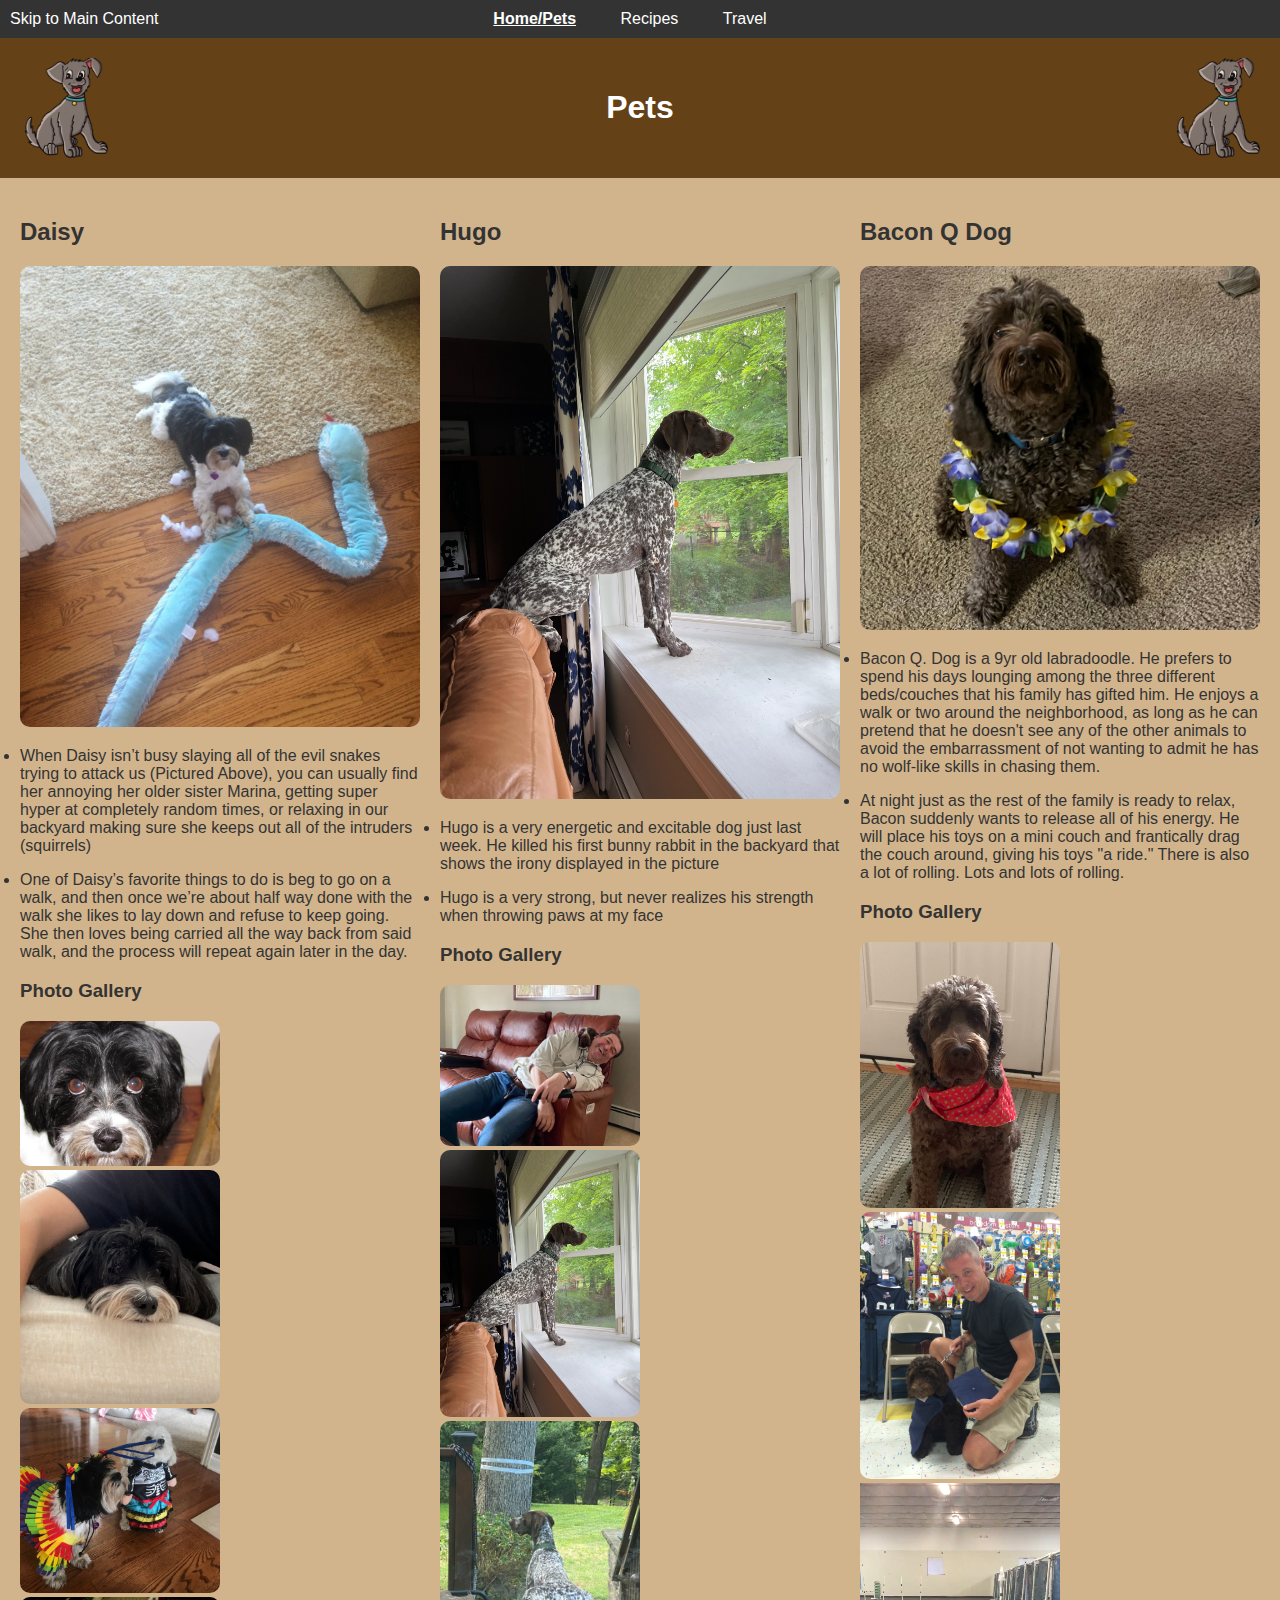
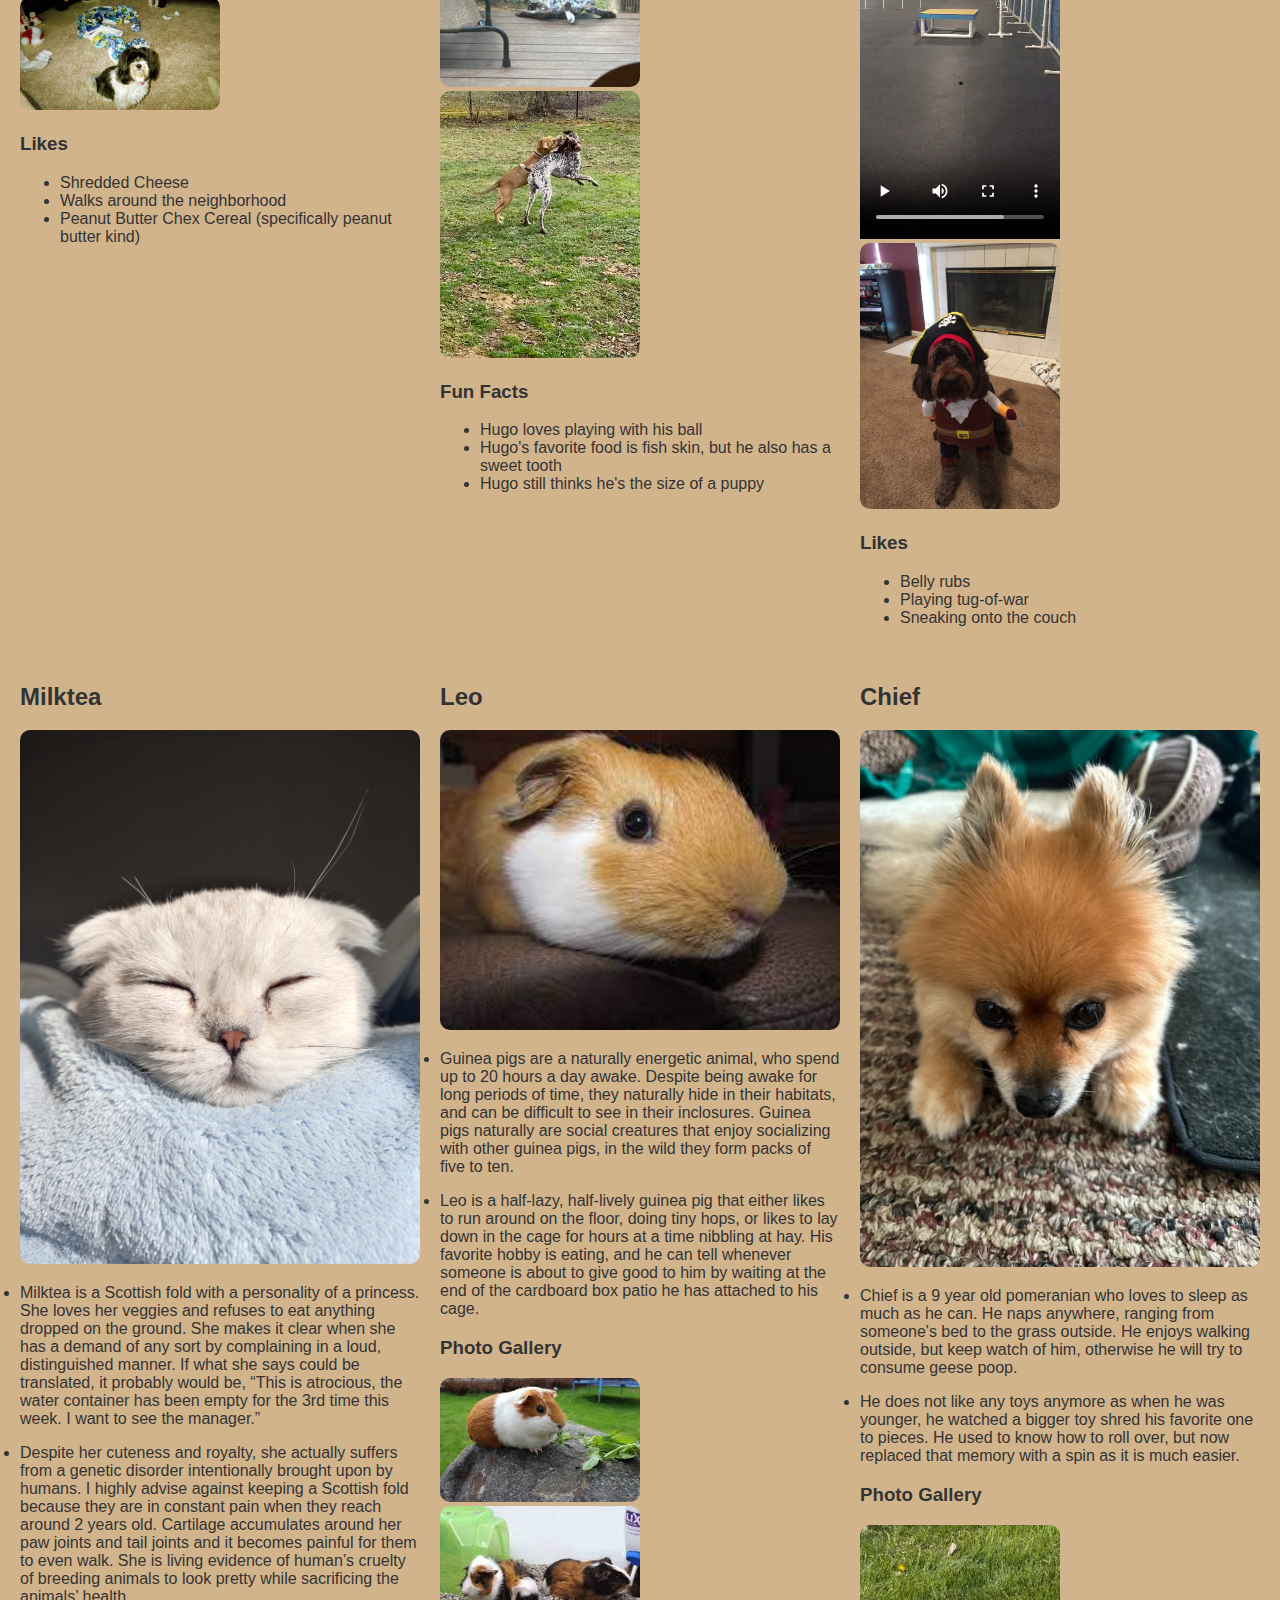
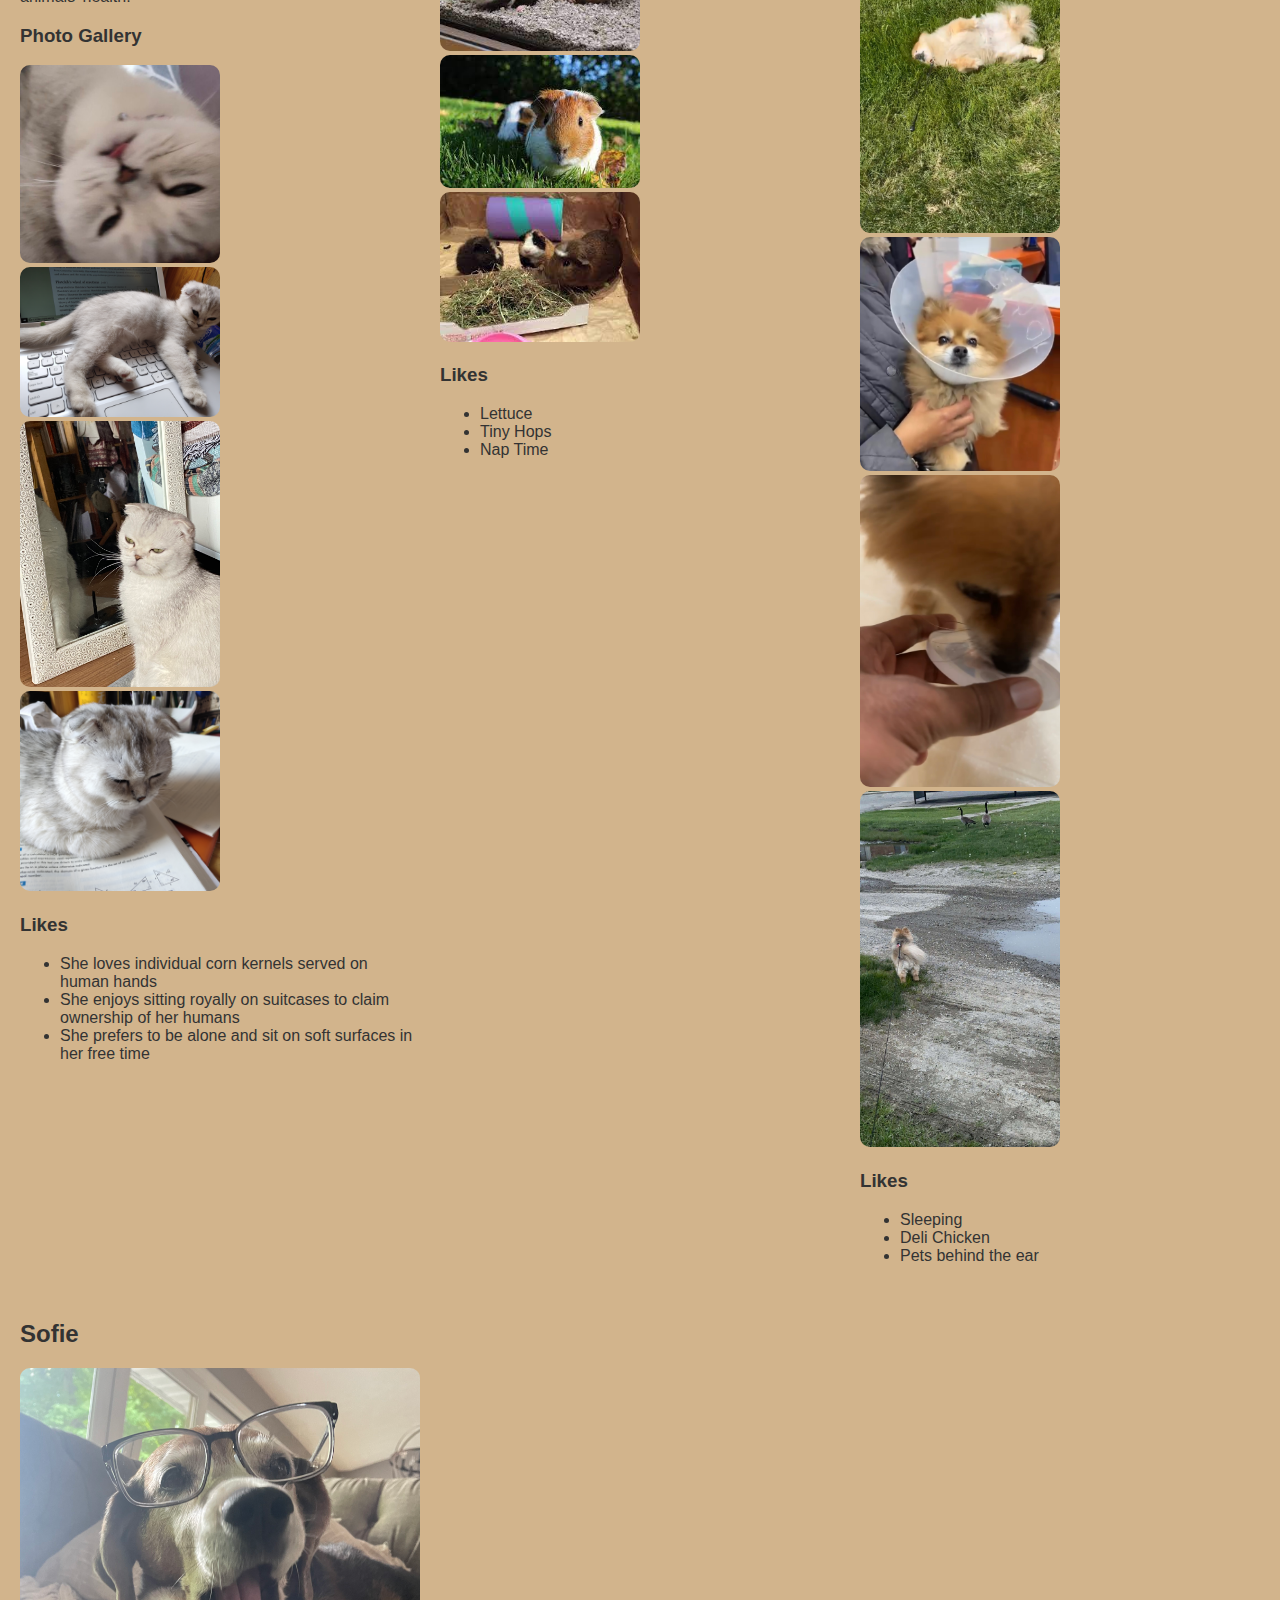
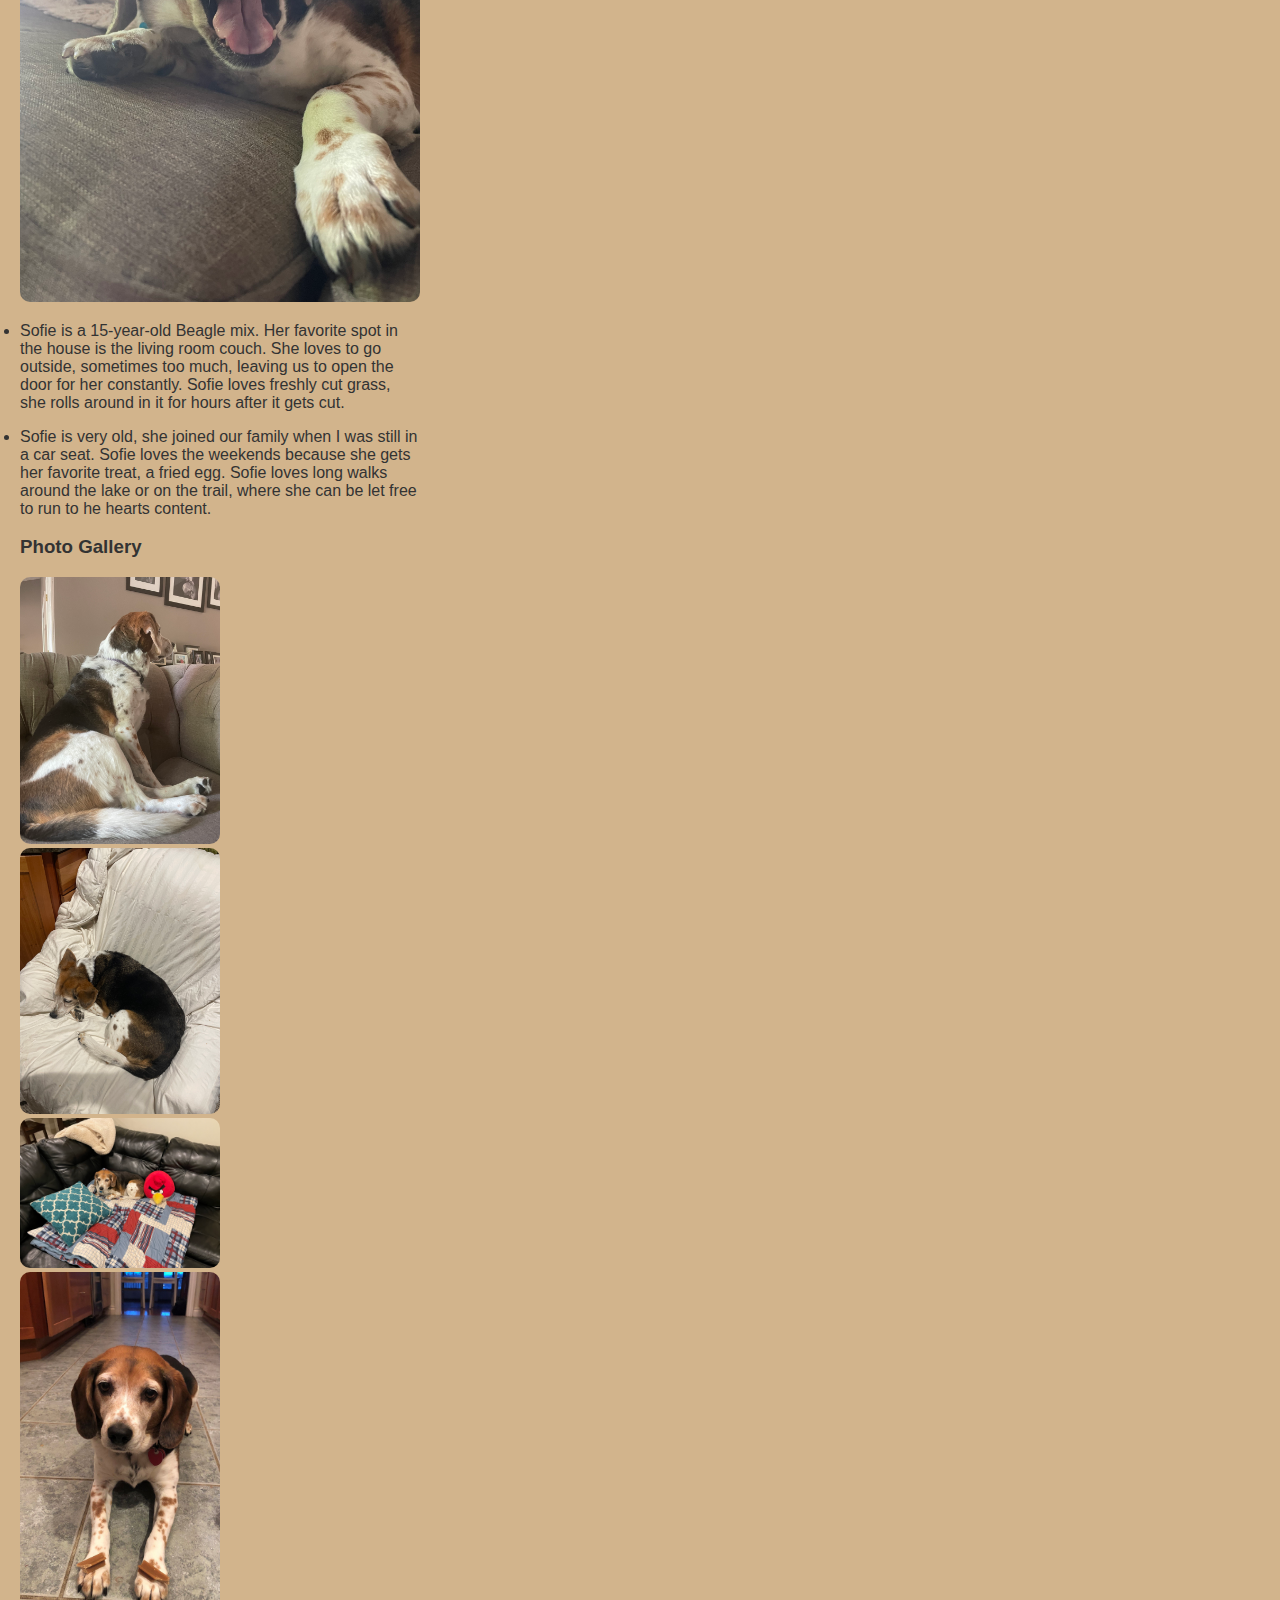
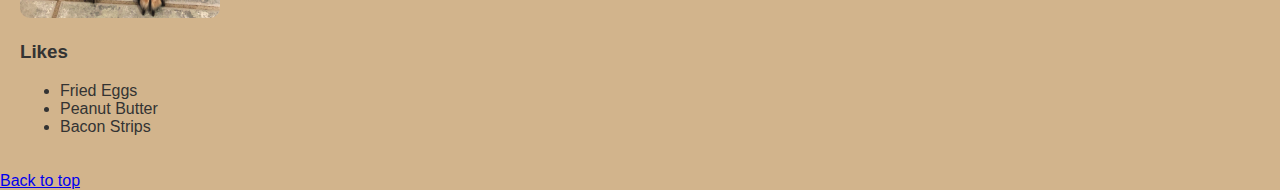
==== commit 7b236fa8: "w3 validator pets" ====
--- a/index.html
+++ b/index.html
@@ -24,7 +24,7 @@
     <main id = "main">
         <div>
             <h2>Daisy</h2>
-            <img src="images/daisy_defeats_snake.jpg" width="400" id = "mainpic"alt="Daisy is an 8 year old black and white Morkie (Maltese-Yorkie)">
+            <img src="images/daisy_defeats_snake.jpg" width="400"  alt="Daisy is an 8 year old black and white Morkie (Maltese-Yorkie)">
             <div class = "ps">
                 <p>When Daisy isn’t busy slaying all of the evil snakes trying to attack us (Pictured Above), you can usually find her annoying her older sister Marina, getting super hyper at completely random times, or relaxing in our backyard making sure she keeps out all of the intruders (squirrels)</p>
             <p>One of Daisy’s favorite things to do is beg to go on a walk, and then once we’re about half way done with the walk she likes to lay down and refuse to keep going. She then loves being carried all the way back from said walk, and the process will repeat again later in the day.</p>
@@ -36,7 +36,7 @@
             <img src = "images/daisy_festive.jpg" width = "200" alt="Daisy in her halloween costume with her sister Marina">
             <img src = "images/daisy_disposable_camera.jpg" width = "200" alt="Picture I took of daisy with one of my disposable cameras">
             <h3>Likes</h3>
-            <ul id = "likes">
+            <ul class = "likes">
                 <li>Shredded Cheese</li>
                 <li>Walks around the neighborhood</li>
                 <li>Peanut Butter Chex Cereal (specifically peanut butter kind)</li>
@@ -48,7 +48,7 @@
         <div>
             
                 <h2>Hugo</h2>
-                <img src="images/hugo_staring.jpeg" width="400" id = "mainpic" alt="Spotted dog with brown face and brown eyes with bunny ears, and a green collar">
+                <img src="images/hugo_staring.jpeg" width="400"  alt="Spotted dog with brown face and brown eyes with bunny ears, and a green collar">
                 <div class = "ps">
                     <p>Hugo is a very energetic and excitable dog just last week. He killed his first bunny rabbit in the backyard that shows the irony displayed in the picture</p>
                     <p>Hugo is a very strong, but never realizes his strength when throwing paws at my face </p>
@@ -67,7 +67,7 @@
             
             
                 <h3>Fun Facts</h3>
-                    <ul id = "likes">
+                    <ul class = "likes">
                         <li>Hugo loves playing with his ball</li>
                         <li>Hugo's favorite food is fish skin, but he also has a sweet tooth</li>
                         <li>Hugo still thinks he's the size of a puppy</li>
@@ -76,7 +76,7 @@
         </div>
         <div>
             <h2>Bacon Q Dog</h2>
-            <img src="images/bacon.jpg" width="400" id = "mainpic" alt="Brown labradoodle wearing colorful lei">
+            <img src="images/bacon.jpg" width="400"  alt="Brown labradoodle wearing colorful lei">
             <div class = "ps">
             <p>Bacon Q. Dog is a 9yr old labradoodle.  He prefers to spend his days lounging among the three different beds/couches that his family has gifted him.  He enjoys a walk or two around the neighborhood, as long as he can pretend that he doesn't see any of the other animals to avoid the embarrassment of not wanting to admit he has no wolf-like skills in chasing them.</p>
             <p>At night just as the rest of the family is ready to relax, Bacon suddenly wants to release all of his energy.  He will place his toys on a mini couch and frantically drag the couch around, giving his toys "a ride."  There is also a lot of rolling.  Lots and lots of rolling. </p>
@@ -84,12 +84,12 @@
             <h3>Photo Gallery</h3>
             <img src = "images/bacon_bandana.JPG" width = "200" alt="Brown labradoodle wearing an orange bandana">
             <img src = "images/bacon_graduation.JPG" width = "200" alt="Small labradoodle puppy wearing a graduation cap and gown.">
-            <video controls="controls" width="200" name="Agility">
+            <video controls="controls" width="200">
                 <source src="images/bacon_agility.mov">
               </video>
             <img src = "images/bacon_halloween.JPG" width = "200" alt="Brown labradoodle wearing a pirate costume">
             <h3>Likes</h3>
-            <ul id = "likes">
+            <ul class = "likes">
                 <li>Belly rubs</li>
                 <li>Playing tug-of-war</li>
                 <li>Sneaking onto the couch</li>
@@ -97,7 +97,7 @@
         </div>
         <div>
             <h2>Milktea</h2>
-            <img src="images/Main.JPG" width="400" id = "mainpic" alt="Milktea taking nap">
+            <img src="images/Main.JPG" width="400"  alt="Milktea taking nap">
             <div class = "ps">
             <p>Milktea is a Scottish fold with a personality of a princess. She loves her veggies and refuses to eat anything dropped on the ground. She makes it clear when she has a demand of any sort by complaining in a loud, distinguished manner. If what she says could be translated, it probably would be, “This is atrocious, the water container has been empty for the 3rd time this week. I want to see the manager.”
             </p>
@@ -109,7 +109,7 @@
             <img src = "images/Milktea_mirror.jpeg" width = "200" alt="Milktea sighing at mirror">
             <img src = "images/Milktea_catbox.JPG" width = "200" alt="Milktea Catbox position">
             <h3>Likes</h3>
-            <ul id = "likes">
+            <ul class = "likes">
                 <li>She loves individual corn kernels served on human hands</li>
                 <li>She enjoys sitting royally on suitcases to claim ownership of her humans</li>
                 <li>She prefers to be alone and sit on soft surfaces in her free time</li>
@@ -117,7 +117,7 @@
         </div>
         <div>
             <h2>Leo</h2>
-            <img src="images/Leo_primary_photo.jpg" width="400" id = "mainpic" alt="Guinea pig doing his best to smile for the camera">
+            <img src="images/Leo_primary_photo.jpg" width="400"  alt="Guinea pig doing his best to smile for the camera">
             <div class = "ps">
             <p>Guinea pigs are a naturally energetic animal, who spend up to 20 hours a day awake. Despite being awake for long periods of time, they naturally hide in their habitats, and can be difficult to see in their inclosures.  Guinea pigs naturally are social creatures that enjoy socializing with other guinea pigs, in the wild they form packs of five to ten.</p>
             <p>Leo is a half-lazy, half-lively guinea pig that either likes to run around on the floor, doing tiny hops, or likes to lay down in the cage for hours at a time nibbling at hay. His favorite hobby is eating, and he can tell whenever someone is about to give good to him by waiting at the end of the cardboard box patio he has attached to his cage.
@@ -129,7 +129,7 @@
             <img src = "images/Leo_smile.jpg" width = "200" alt="Leo smiling for the camera.">
             <img src = "images/Leo_escape.jpg" width = "200" alt="Leo socializing with other guinea pigs as they plan their escape.">
             <h3>Likes</h3>
-            <ul id = "likes">
+            <ul class = "likes">
                 <li>Lettuce</li>
                 <li>Tiny Hops</li>
                 <li>Nap Time</li>
@@ -137,7 +137,7 @@
         </div>
         <div>
             <h2>Chief</h2>
-            <img src="images/chief.jpg" width="400" id = "mainpic" alt="Pomeranian looking at camera with head bowed">
+            <img src="images/chief.jpg" width="400"  alt="Pomeranian looking at camera with head bowed">
             <div class = "ps">
             <p>Chief is a 9 year old pomeranian who loves to sleep as much as he can. He naps anywhere, ranging from someone's bed to the grass outside. He enjoys walking outside, but keep watch of him, otherwise he will try to consume geese poop.</p>
             <p>He does not like any toys anymore as when he was younger, he watched a bigger toy shred his favorite one to pieces. He used to know how to roll over, but now replaced that memory with a spin as it is much easier.
@@ -149,7 +149,7 @@
             <img src = "images/chief_licking.jpg" width = "200" alt="Pomeranian licking a cap">
             <img src = "images/chief_stare.jpg" width = "200" alt="Pomeranian staring at geese">
             <h3>Likes</h3>
-            <ul id = "likes">
+            <ul class = "likes">
                 <li>Sleeping</li>
                 <li>Deli Chicken</li>
                 <li>Pets behind the ear</li>
@@ -157,7 +157,7 @@
         </div>
         <div>
             <h2>Sofie</h2>
-            <img src="images/sofie1.JPG" width="400" id = "mainpic" alt="Beagle mix wearing glasses">
+            <img src="images/sofie1.JPG" width="400"  alt="Beagle mix wearing glasses">
             <div class = "ps">
             <p>Sofie is a 15-year-old Beagle mix.  Her favorite spot in the house is the living room couch. She loves to go outside, sometimes too much, leaving us to open the door for her constantly. Sofie loves freshly cut grass, she rolls around in it for hours after it gets cut.</p>
             <p>Sofie is very old, she joined our family when I was still in a car seat. Sofie loves the weekends because she gets her favorite treat, a fried egg. Sofie loves long walks around the lake or on the trail, where she can be let free to run to he hearts content.
@@ -169,7 +169,7 @@
             <img src = "images/sofie4.JPG" width = "200" alt="Beagle laying next to angry birds pillow">
             <img src = "images/sofie5.JPG" width = "200" alt="Beagle with two treats on paws">
             <h3>Likes</h3>
-            <ul id = "likes">
+            <ul class = "likes">
                 <li>Fried Eggs</li>
                 <li>Peanut Butter</li>
                 <li>Bacon Strips</li>
